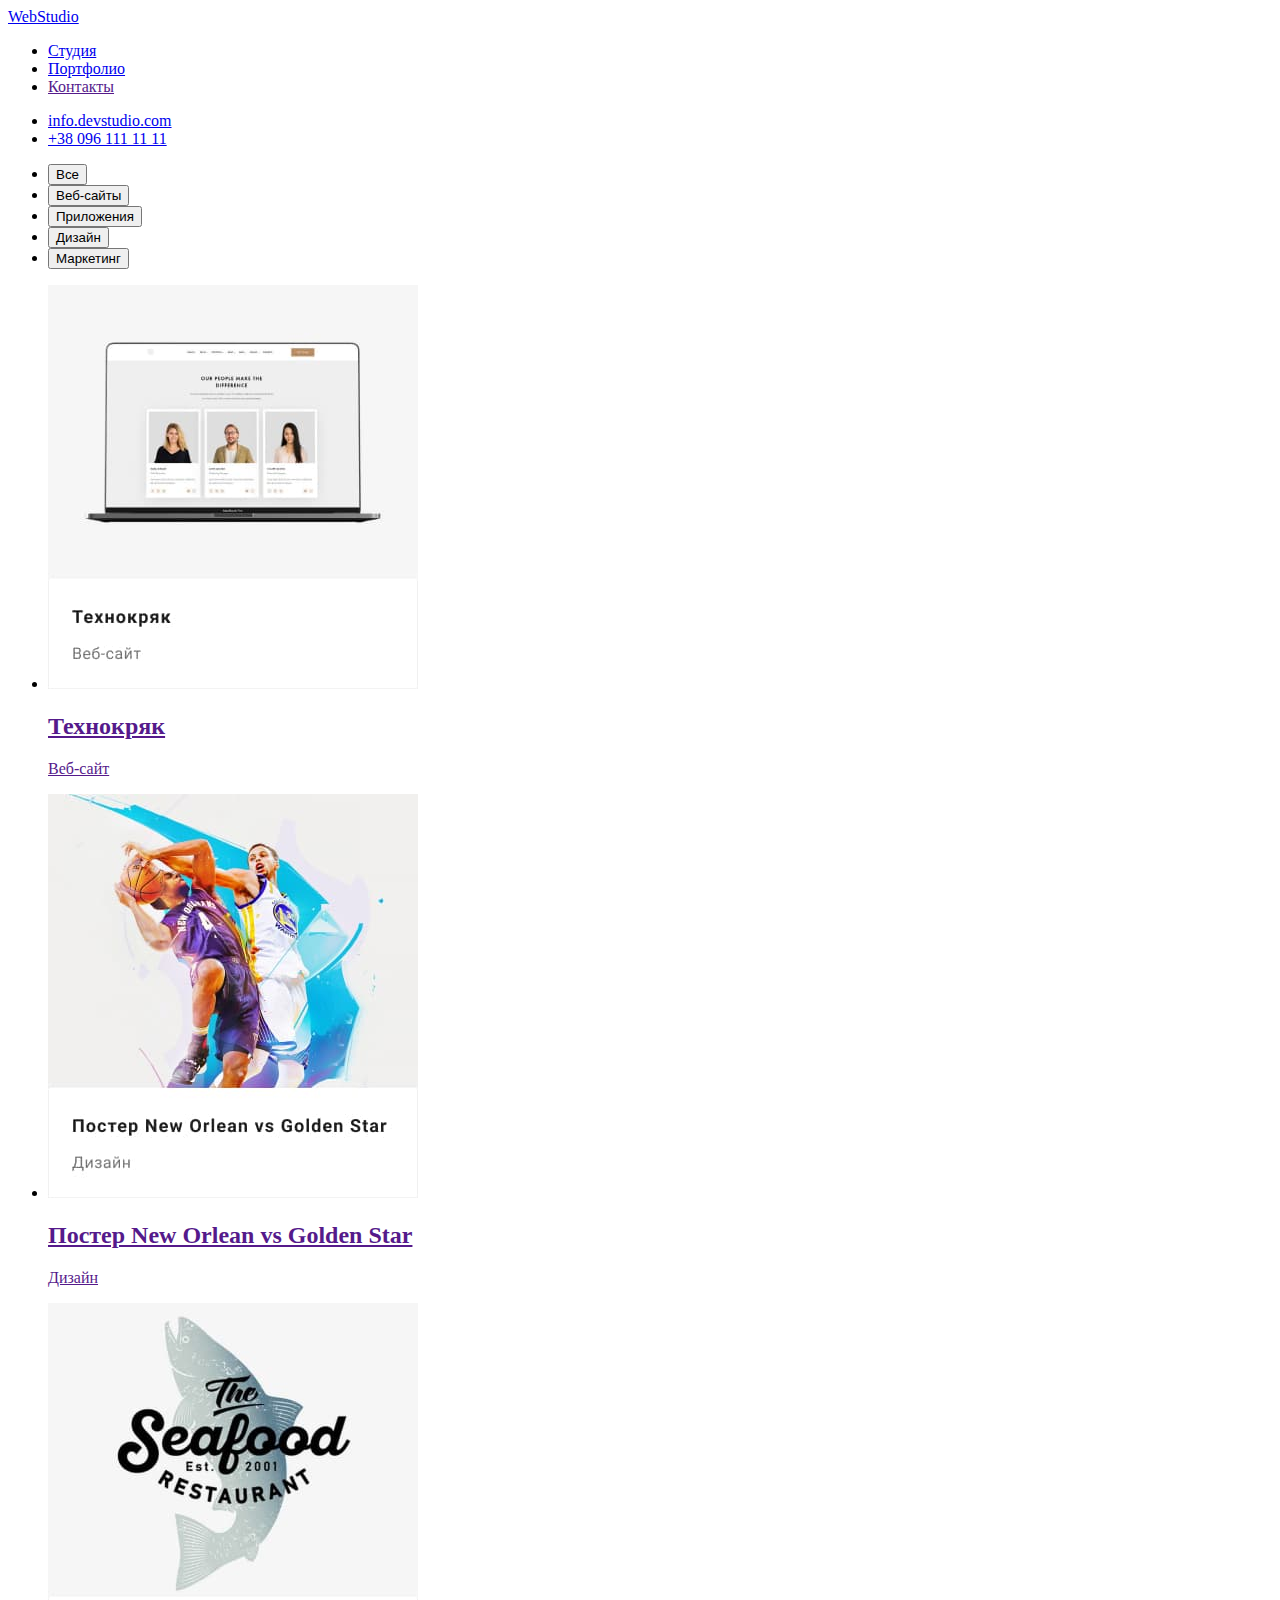
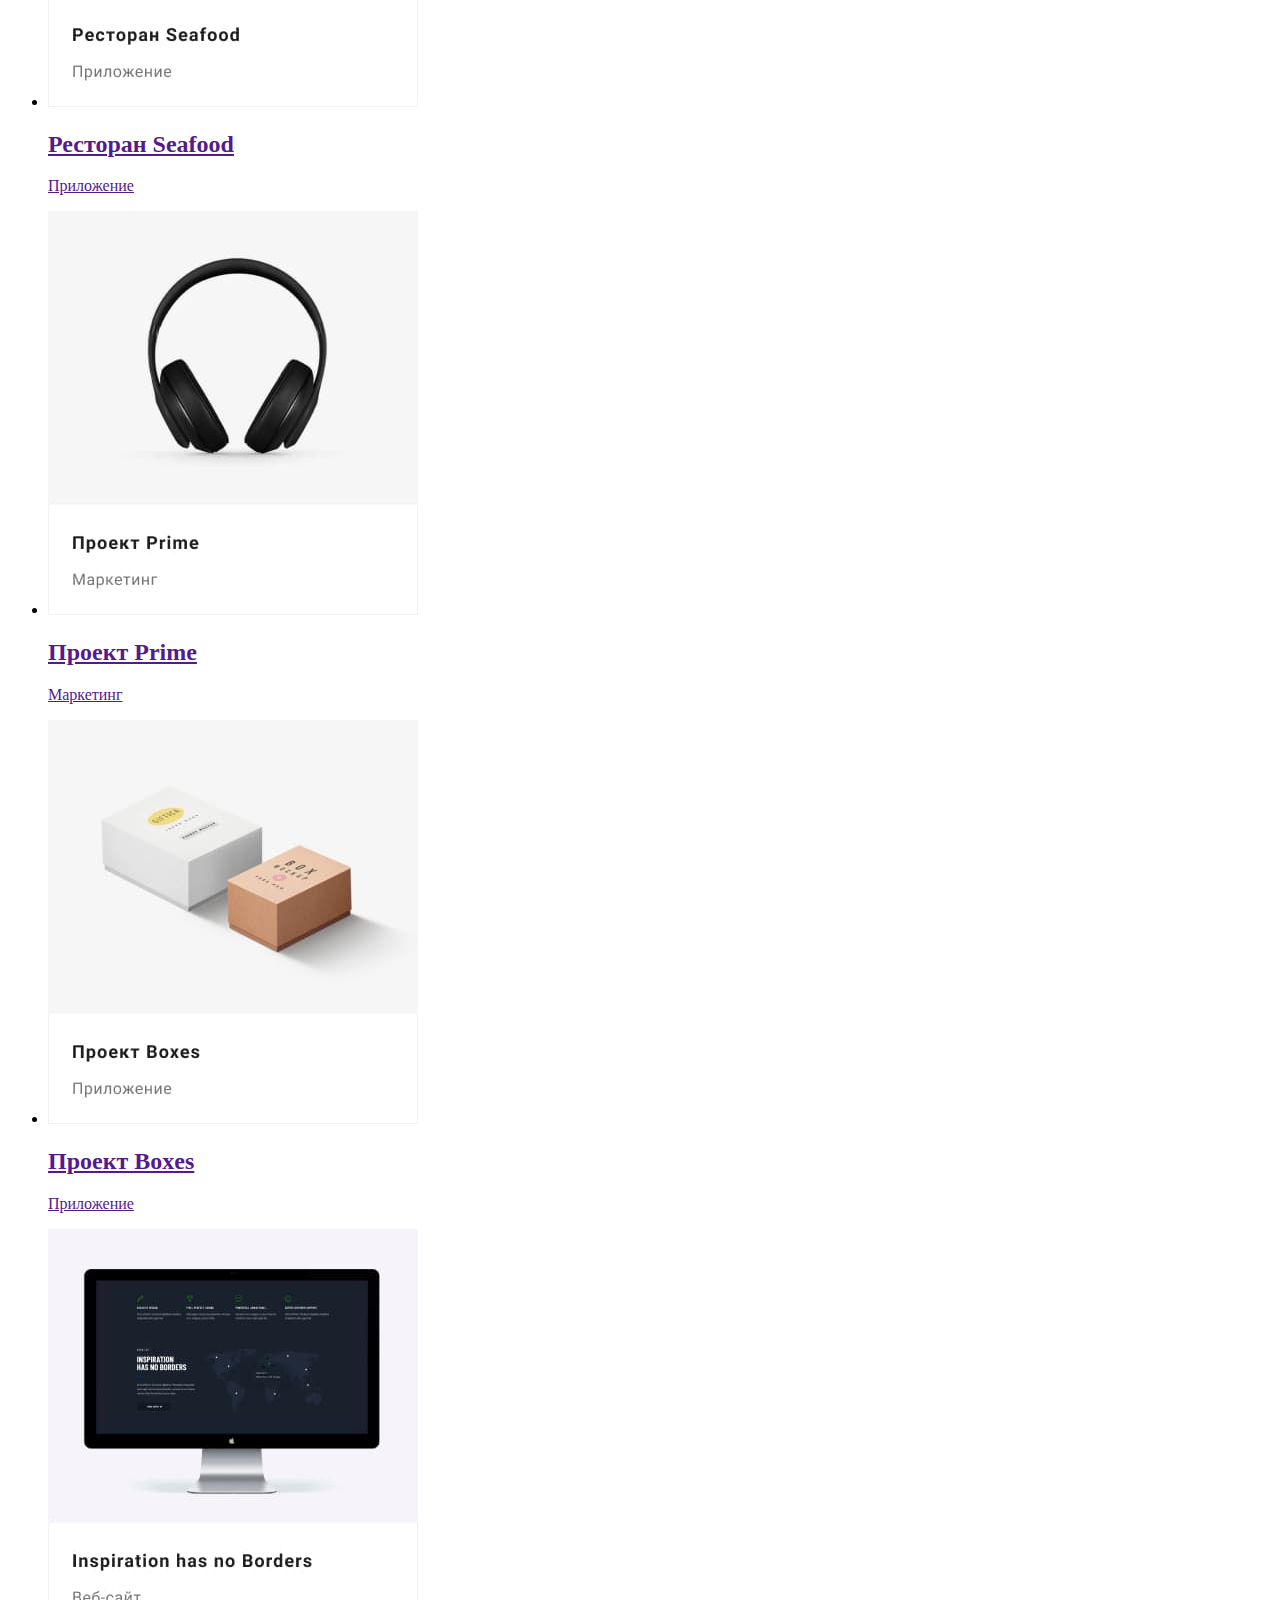
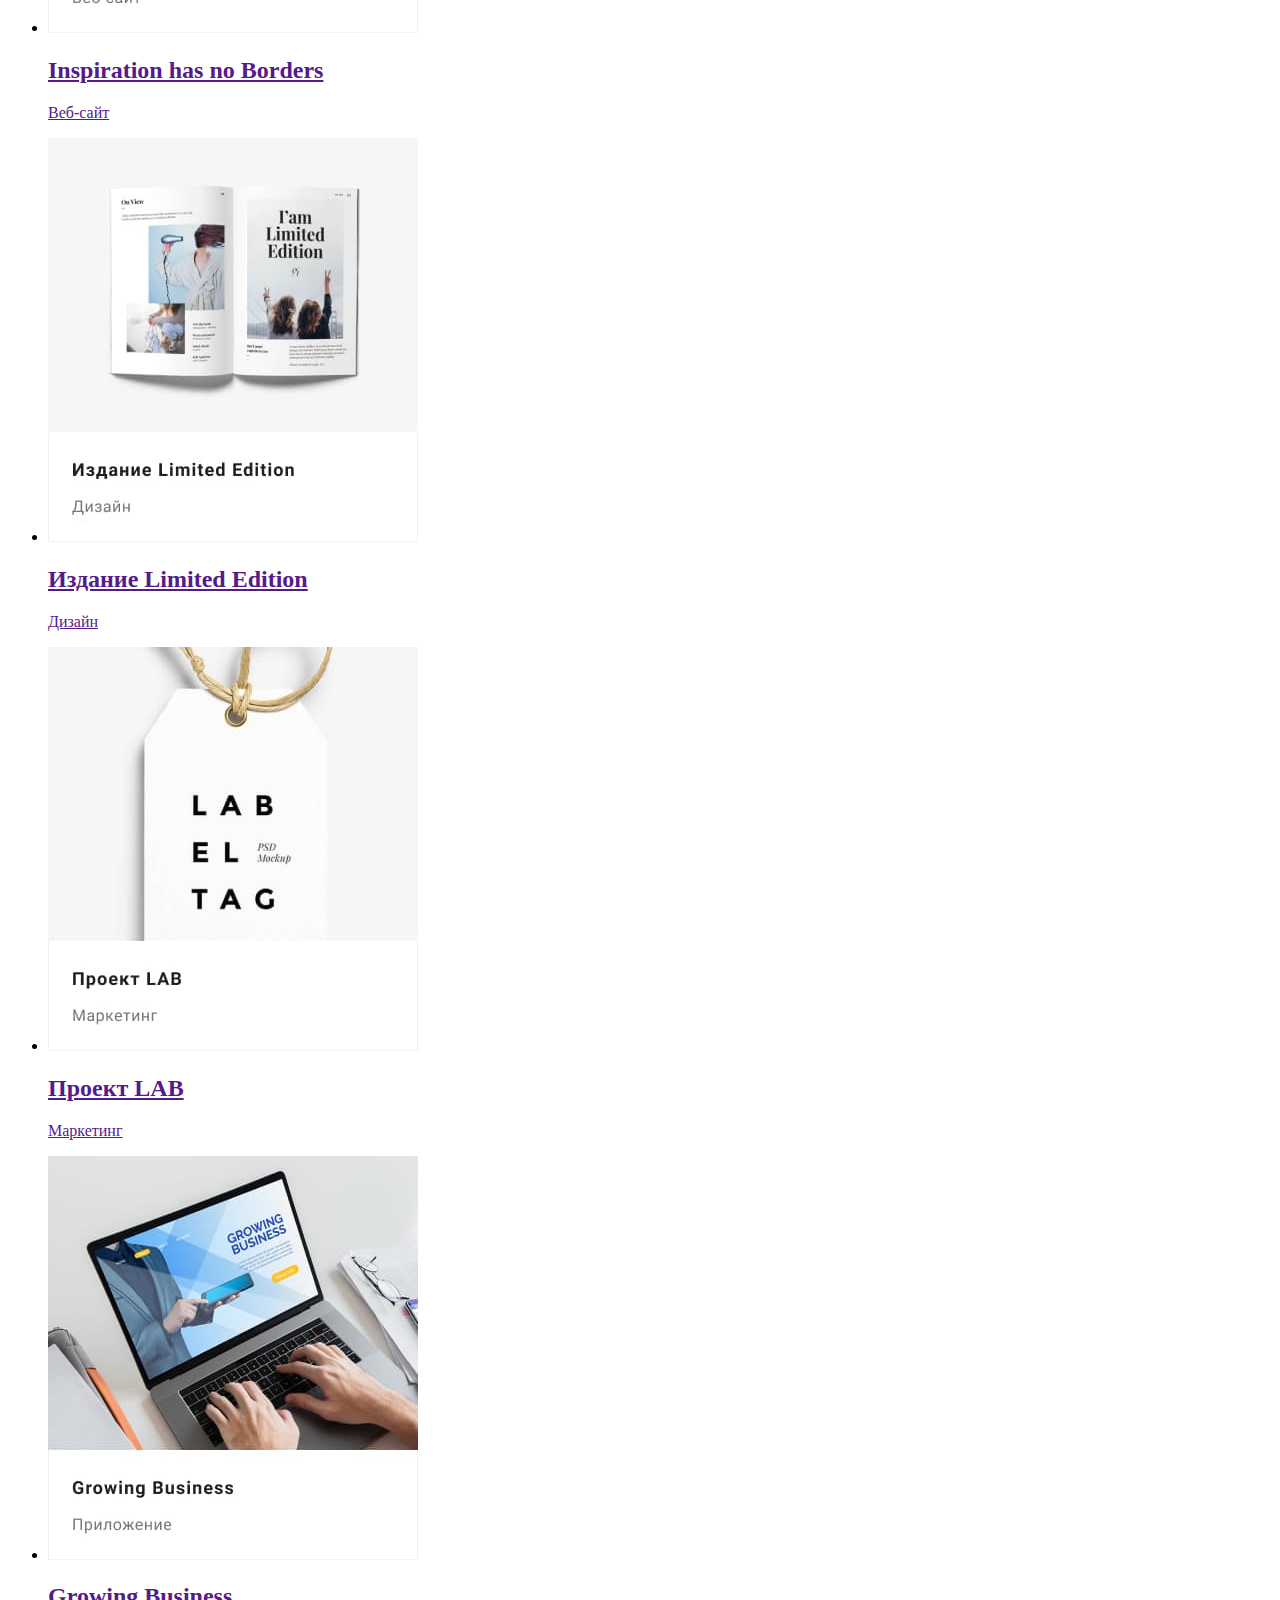
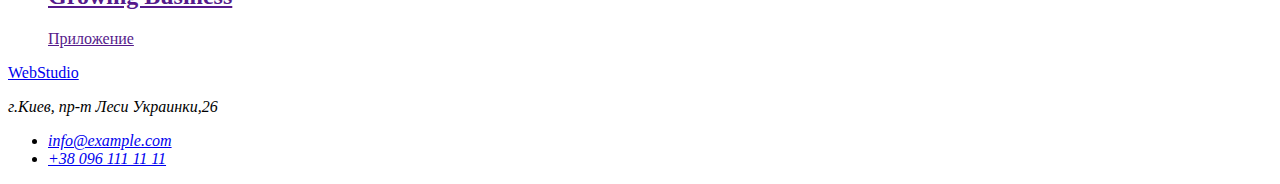
==== portfolio.html @ 920b7914 "делает разметку страницы Портфолио" ====
<!DOCTYPE html>
<html lang="en">

<head>
    <meta charset="UTF-8">
    <meta http-equiv="X-UA-Compatible" content="IE=edge">
    <meta name="viewport" content="width=device-width, initial-scale=1.0">
    <title>Document</title>
</head>

<!--Шапка (баннер)-->

<body>
    <header>
        <nav>
            <a href="./index.html">
                <span lang="en">WebStudio</span>
            </a>

            <ul>
                <li><a href="./index.html">Студия</a></li>
                <li><a href="./portfolio.html">Портфолио</a></li>
                <li><a href="">Контакты</a></li>
            </ul>
        </nav>
        <ul>
            <li> <a href="mailto:info.devstudio.com">info.devstudio.com</a></li>
            <li> <a href="tel:+380961111111">+38 096 111 11 11</a></li>
        </ul>
    </header>


    <!--Портфолио-->
    <main>
        <section>
            <!--<h1> Портфолио </h1>-->
            <ul>
                <li><button type="button">Все</button></li>
                <li><button type="button">Веб-сайты</button></li>
                <li><button type="button">Приложения</button></li>
                <li><button type="button">Дизайн</button></li>
                <li><button type="button">Маркетинг</button></li>
            </ul>

            <ul>
                <li>
                    <a href="">
                        <img src="./images/drop/Group1.jpg" alt="Открытая страница сайта на ноутбуке" width="370">
                        <h2>Технокряк</h2>
                        <p>Веб-сайт</p>
                    </a>
                </li>
                <li>
                    <a href="">
                        <img src="./images/drop/project2.jpg" alt="Баскетбольные противники" width="370">
                        <h2>Постер New Orlean vs Golden Star</h2>
                        <p>Дизайн</p>
                    </a>
                </li>
                <li>
                    <a href="">
                        <img src="./images/drop/project3.jpg" alt="Логотип рыбного ресторана, рыба на фоне названия"
                            width="370">
                        <h2>Ресторан Seafood</h2>
                        <p>Приложение</p>
                    </a>
                </li>
                <li>
                    <a href="">
                        <img src="./images/drop/project4.jpg" alt="Наушники" width="370">
                        <h2>Проект Prime</h2>
                        <p>Маркетинг</p>
                    </a>
                </li>
                <li>
                    <a href="">
                        <img src="./images/drop/project5.jpg" alt="Две картонные коробочки" width="370">
                        <h2>Проект Boxes</h2>
                        <p>Приложение</p>
                    </a>
                </li>
                <li>
                    <a href="">
                        <img src="./images/drop/project6.jpg" alt="Монитор компьютера" width="370">
                        <h2>Inspiration has no Borders</h2>
                        <p>Веб-сайт</p>
                    </a>
                </li>
                <li>
                    <a href="">
                        <img src="./images/drop/project7.jpg" alt="Открытая книга" width="370">
                        <h2>Издание Limited Edition</h2>
                        <p>Дизайн</p>
                    </a>
                </li>
                <li>
                    <a href="">
                        <img src="./images/drop/project8.jpg" alt="Бирка" width="370">
                        <h2>Проект LAB</h2>
                        <p>Маркетинг</p>
                    </a>
                </li>
                <li>
                    <a href="">
                        <img src="./images/drop/project9.jpg" alt="Руки человека который печатает на ноутбуке"
                            width="370">
                        <h2>Growing Business</h2>
                        <p>Приложение</p>
                    </a>
                </li>
            </ul>

        </section>
    </main>

    <!-- Футтер -->
    <footer>

        <a href="./index.html">
            <span lang="en">WebStudio</span>
        </a>
        <address>
            <p>
                г.Киев, пр-т Леси Украинки,26
            </p>
            <ul>
                <li>
                    <a href="mailto:info@example.com">info@example.com</a>
                </li>
                <li>
                    <a href="tel:+380961111111">+38 096 111 11 11</a>
                </li>
            </ul>
        </address>

    </footer>

</body>

</html>
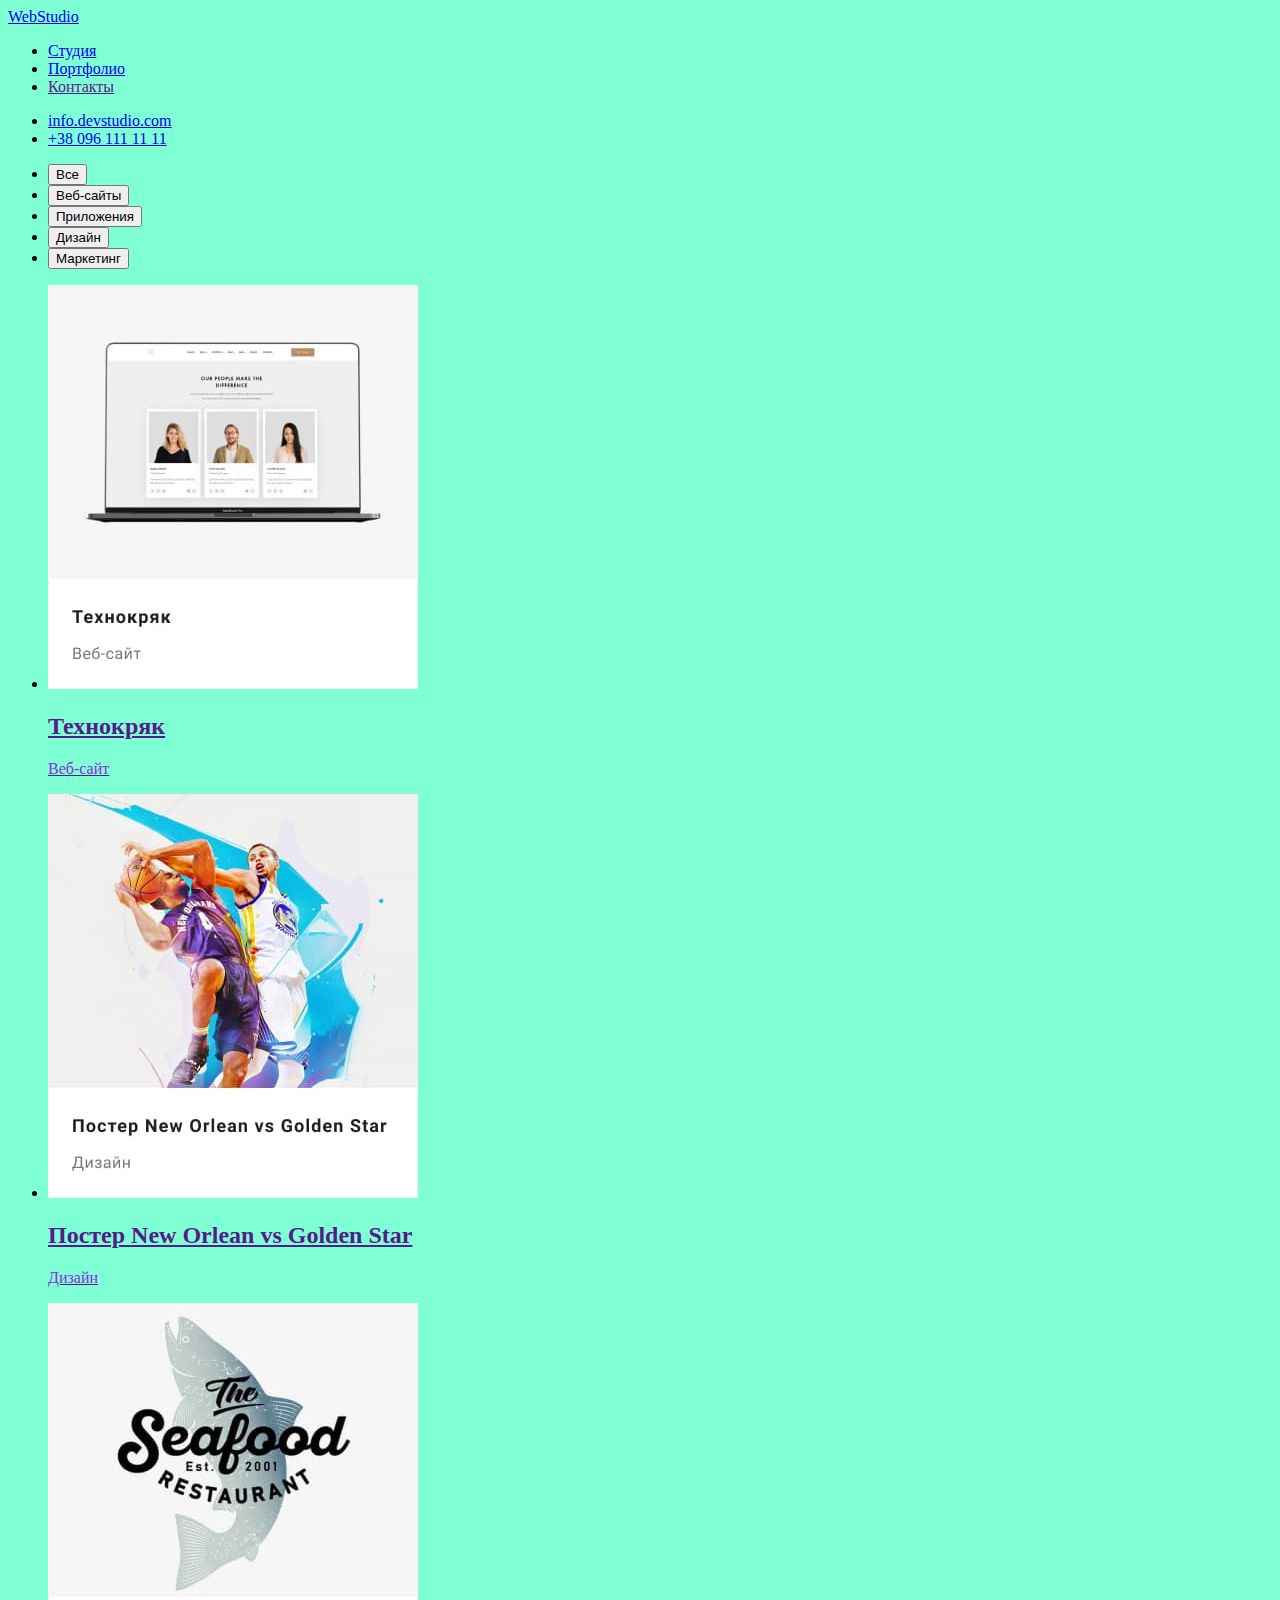
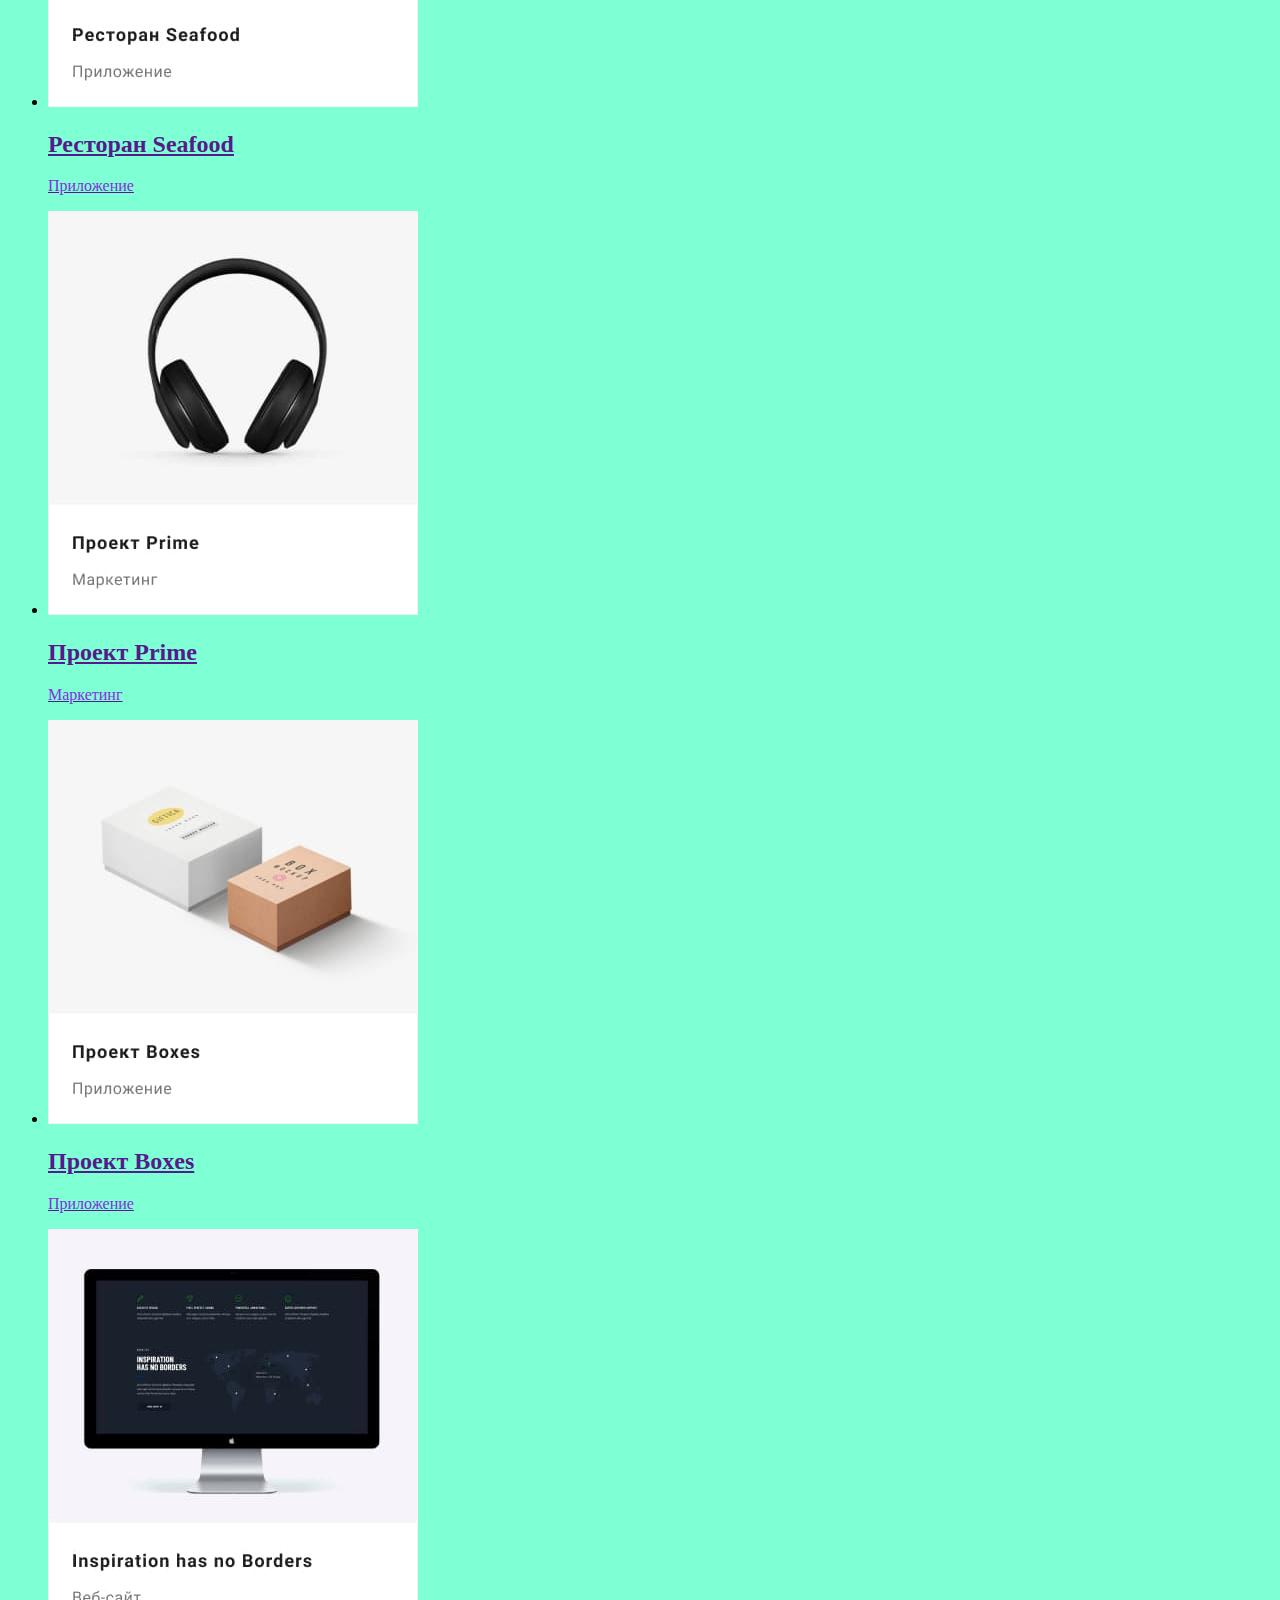
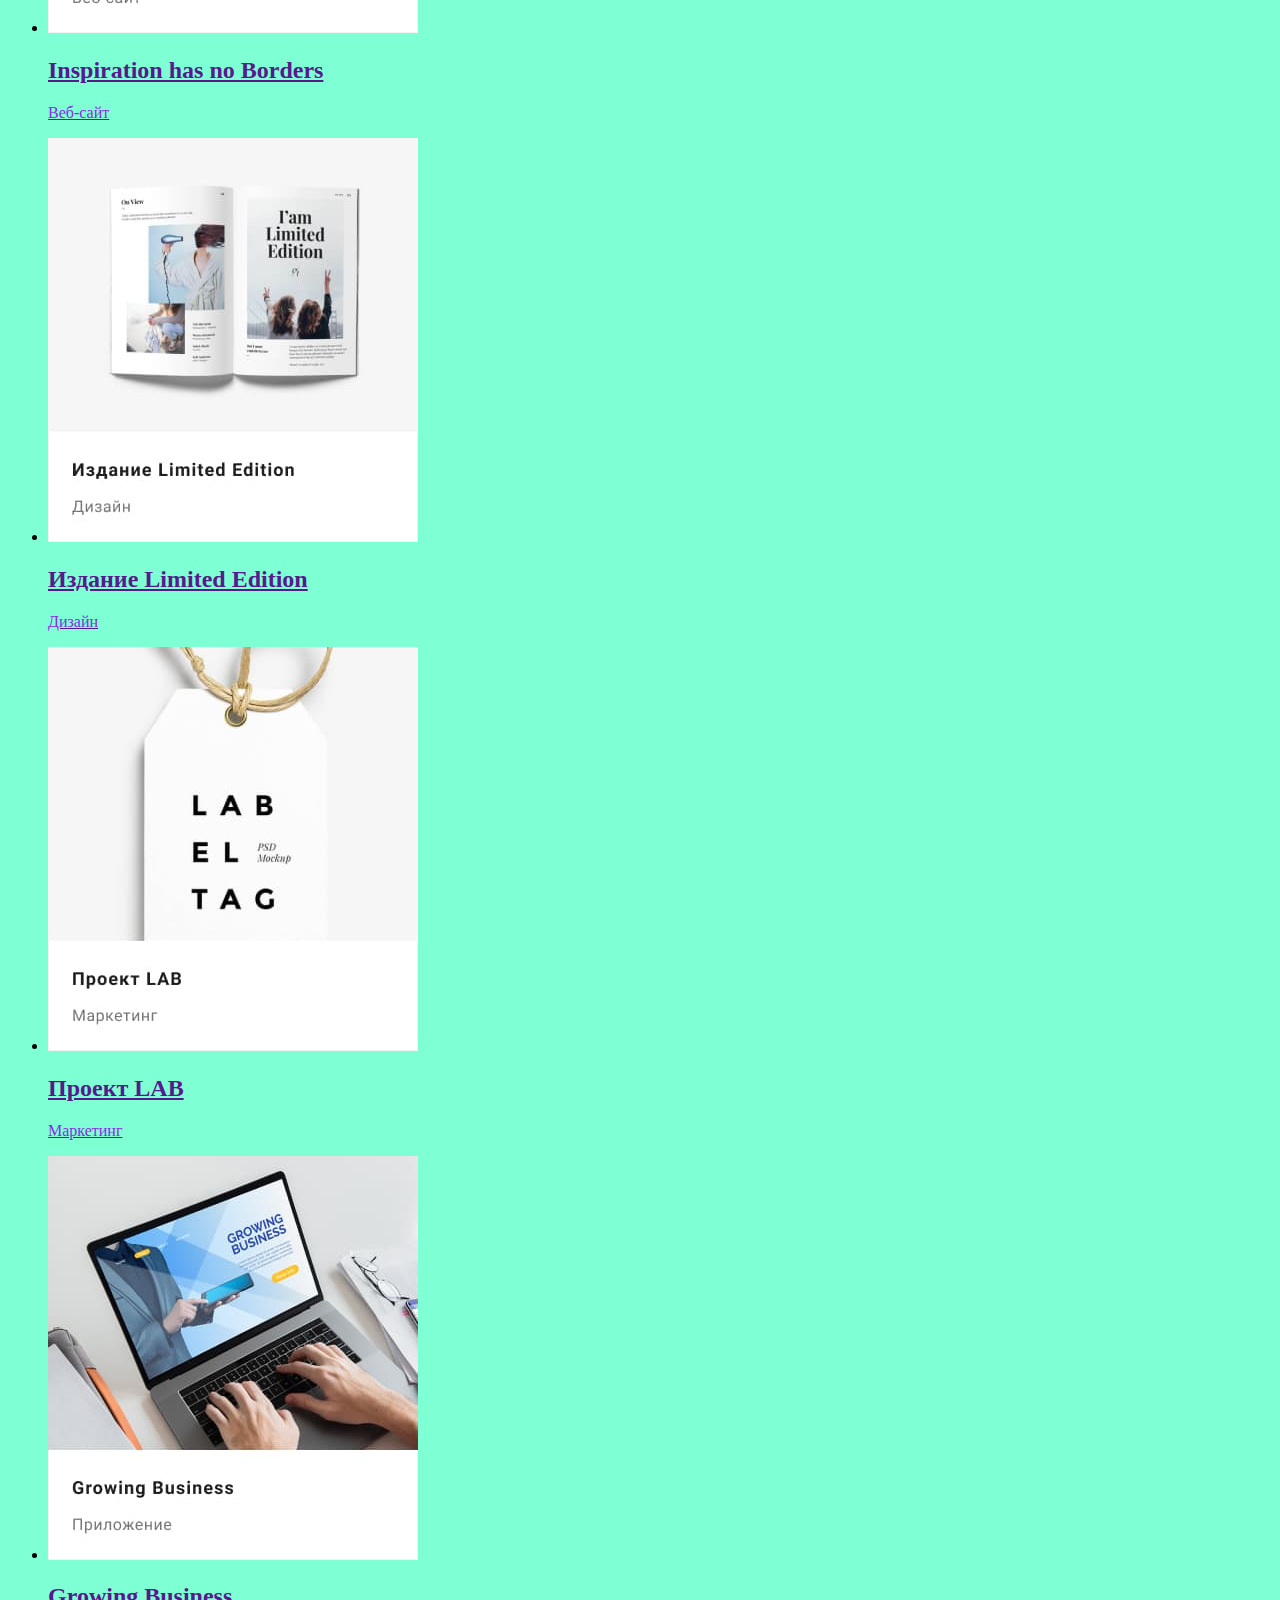
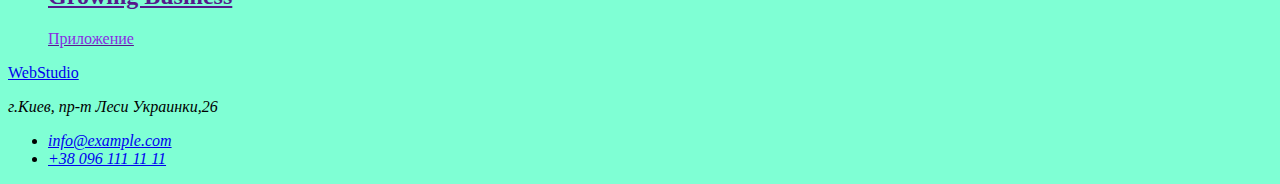
==== commit 303d4330: "добавляет классы" ====
--- a/portfolio.html
+++ b/portfolio.html
@@ -6,27 +6,28 @@
     <meta http-equiv="X-UA-Compatible" content="IE=edge">
     <meta name="viewport" content="width=device-width, initial-scale=1.0">
     <title>Document</title>
+    <link rel="stylesheet" href="./css/styles.css">
 </head>
 
 <!--Шапка (баннер)-->
 
 <body>
-    <header>
-        <nav>
-            <a href="./index.html">
+    <header class="page-header">
+        <nav class="nav">
+            <a class="nav-link" href="./index.html">
                 <span lang="en">WebStudio</span>
             </a>
 
-            <ul>
-                <li><a href="./index.html">Студия</a></li>
-                <li><a href="./portfolio.html">Портфолио</a></li>
-                <li><a href="">Контакты</a></li>
+            <ul class="nav-list">
+                <li class="nav-item"><a class="link" href="./index.html">Студия</a></li>
+                <li class="nav-item"><a class="link" href="./portfolio.html">Портфолио</a></li>
+                <li class="nav-item"><a class="link" href="">Контакты</a></li>
             </ul>
         </nav>
-        <ul>
-            <li> <a href="mailto:info.devstudio.com">info.devstudio.com</a></li>
-            <li> <a href="tel:+380961111111">+38 096 111 11 11</a></li>
-        </ul>
+            <ul class="list">
+                <li class="item"> <a href="mailto:info.devstudio.com">info.devstudio.com</a></li>
+                <li class="item"> <a href="tel:+380961111111">+38 096 111 11 11</a></li>
+            </ul>
     </header>
 
 
@@ -34,78 +35,78 @@
     <main>
         <section>
             <!--<h1> Портфолио </h1>-->
-            <ul>
-                <li><button type="button">Все</button></li>
-                <li><button type="button">Веб-сайты</button></li>
-                <li><button type="button">Приложения</button></li>
-                <li><button type="button">Дизайн</button></li>
-                <li><button type="button">Маркетинг</button></li>
+            <ul class="list">
+                <li class="item"><button type="button">Все</button></li>
+                <li class="item"><button type="button">Веб-сайты</button></li>
+                <li class="item"><button type="button">Приложения</button></li>
+                <li class="item"><button type="button">Дизайн</button></li>
+                <li class="item"><button type="button">Маркетинг</button></li>
             </ul>
 
-            <ul>
-                <li>
-                    <a href="">
-                        <img src="./images/drop/Group1.jpg" alt="Открытая страница сайта на ноутбуке" width="370">
-                        <h2>Технокряк</h2>
-                        <p>Веб-сайт</p>
+            <ul class="list">
+                <li class="item">
+                    <a href="" class="link">
+                        <img src="./images/drop/Group1.jpg" alt="Открытая страница сайта на ноутбуке" width="370" class="images">
+                        <h2 class="subtitle">Технокряк</h2>
+                        <p class="text">Веб-сайт</p>
                     </a>
                 </li>
-                <li>
-                    <a href="">
-                        <img src="./images/drop/project2.jpg" alt="Баскетбольные противники" width="370">
-                        <h2>Постер New Orlean vs Golden Star</h2>
-                        <p>Дизайн</p>
+                <li class="item"  >
+                    <a href="" class="link">
+                        <img src="./images/drop/project2.jpg" alt="Баскетбольные противники" width="370" class="images">
+                        <h2 class="subtitle">Постер New Orlean vs Golden Star</h2>
+                        <p class="text">Дизайн</p>
                     </a>
                 </li>
-                <li>
-                    <a href="">
+                <li class="item"  >
+                    <a href="" class="link">
                         <img src="./images/drop/project3.jpg" alt="Логотип рыбного ресторана, рыба на фоне названия"
-                            width="370">
-                        <h2>Ресторан Seafood</h2>
-                        <p>Приложение</p>
+                            width="370" class="images">
+                        <h2 class="subtitle">Ресторан Seafood</h2>
+                        <p class="text">Приложение</p>
                     </a>
                 </li>
-                <li>
-                    <a href="">
-                        <img src="./images/drop/project4.jpg" alt="Наушники" width="370">
-                        <h2>Проект Prime</h2>
-                        <p>Маркетинг</p>
+                <li class="item"  >
+                    <a href="" class="link">
+                        <img src="./images/drop/project4.jpg" alt="Наушники" width="370" class="images">
+                        <h2 class="subtitle">Проект Prime</h2>
+                        <p class="text">Маркетинг</p>
                     </a>
                 </li>
-                <li>
-                    <a href="">
-                        <img src="./images/drop/project5.jpg" alt="Две картонные коробочки" width="370">
-                        <h2>Проект Boxes</h2>
-                        <p>Приложение</p>
+                <li class="item"  >
+                    <a href="" class="link">
+                        <img src="./images/drop/project5.jpg" alt="Две картонные коробочки" width="370" class="images">
+                        <h2 class="subtitle">Проект Boxes</h2>
+                        <p class="text">Приложение</p>
                     </a>
                 </li>
-                <li>
-                    <a href="">
-                        <img src="./images/drop/project6.jpg" alt="Монитор компьютера" width="370">
-                        <h2>Inspiration has no Borders</h2>
-                        <p>Веб-сайт</p>
+                <li class="item"  >
+                    <a href="" class="link">
+                        <img src="./images/drop/project6.jpg" alt="Монитор компьютера" width="370" class="images">
+                        <h2 class="subtitle">Inspiration has no Borders</h2>
+                        <p class="text">Веб-сайт</p>
                     </a>
                 </li>
-                <li>
-                    <a href="">
-                        <img src="./images/drop/project7.jpg" alt="Открытая книга" width="370">
-                        <h2>Издание Limited Edition</h2>
-                        <p>Дизайн</p>
+                <li class="item"  >
+                    <a href="" class="link">
+                        <img src="./images/drop/project7.jpg" alt="Открытая книга" width="370" class="images">
+                        <h2 class="subtitle">Издание Limited Edition</h2>
+                        <p class="text">Дизайн</p>
                     </a>
                 </li>
-                <li>
-                    <a href="">
-                        <img src="./images/drop/project8.jpg" alt="Бирка" width="370">
-                        <h2>Проект LAB</h2>
-                        <p>Маркетинг</p>
+                <li class="item"  >
+                    <a href="" class="link">
+                        <img src="./images/drop/project8.jpg" alt="Бирка" width="370" class="images">
+                        <h2 class="subtitle">Проект LAB</h2>
+                        <p class="text">Маркетинг</p>
                     </a>
                 </li>
-                <li>
-                    <a href="">
+                <li class="item"  >
+                    <a href="" class="link" >
                         <img src="./images/drop/project9.jpg" alt="Руки человека который печатает на ноутбуке"
-                            width="370">
-                        <h2>Growing Business</h2>
-                        <p>Приложение</p>
+                            width="370" class="images">
+                        <h2 class="subtitle">Growing Business</h2>
+                        <p class="text">Приложение</p>
                     </a>
                 </li>
             </ul>
@@ -116,18 +117,18 @@
     <!-- Футтер -->
     <footer>
 
-        <a href="./index.html">
+        <a href="./index.html" class="link">
             <span lang="en">WebStudio</span>
         </a>
         <address>
             <p>
                 г.Киев, пр-т Леси Украинки,26
             </p>
-            <ul>
-                <li>
+            <ul class="list">
+                <li class="item">
                     <a href="mailto:info@example.com">info@example.com</a>
                 </li>
-                <li>
+                <li class="item">
                     <a href="tel:+380961111111">+38 096 111 11 11</a>
                 </li>
             </ul>
--- a/css/styles.css
+++ b/css/styles.css
@@ -0,0 +1,6 @@
+body {
+  background-color: aquamarine;
+}
+.text {
+  color: blueviolet;
+}
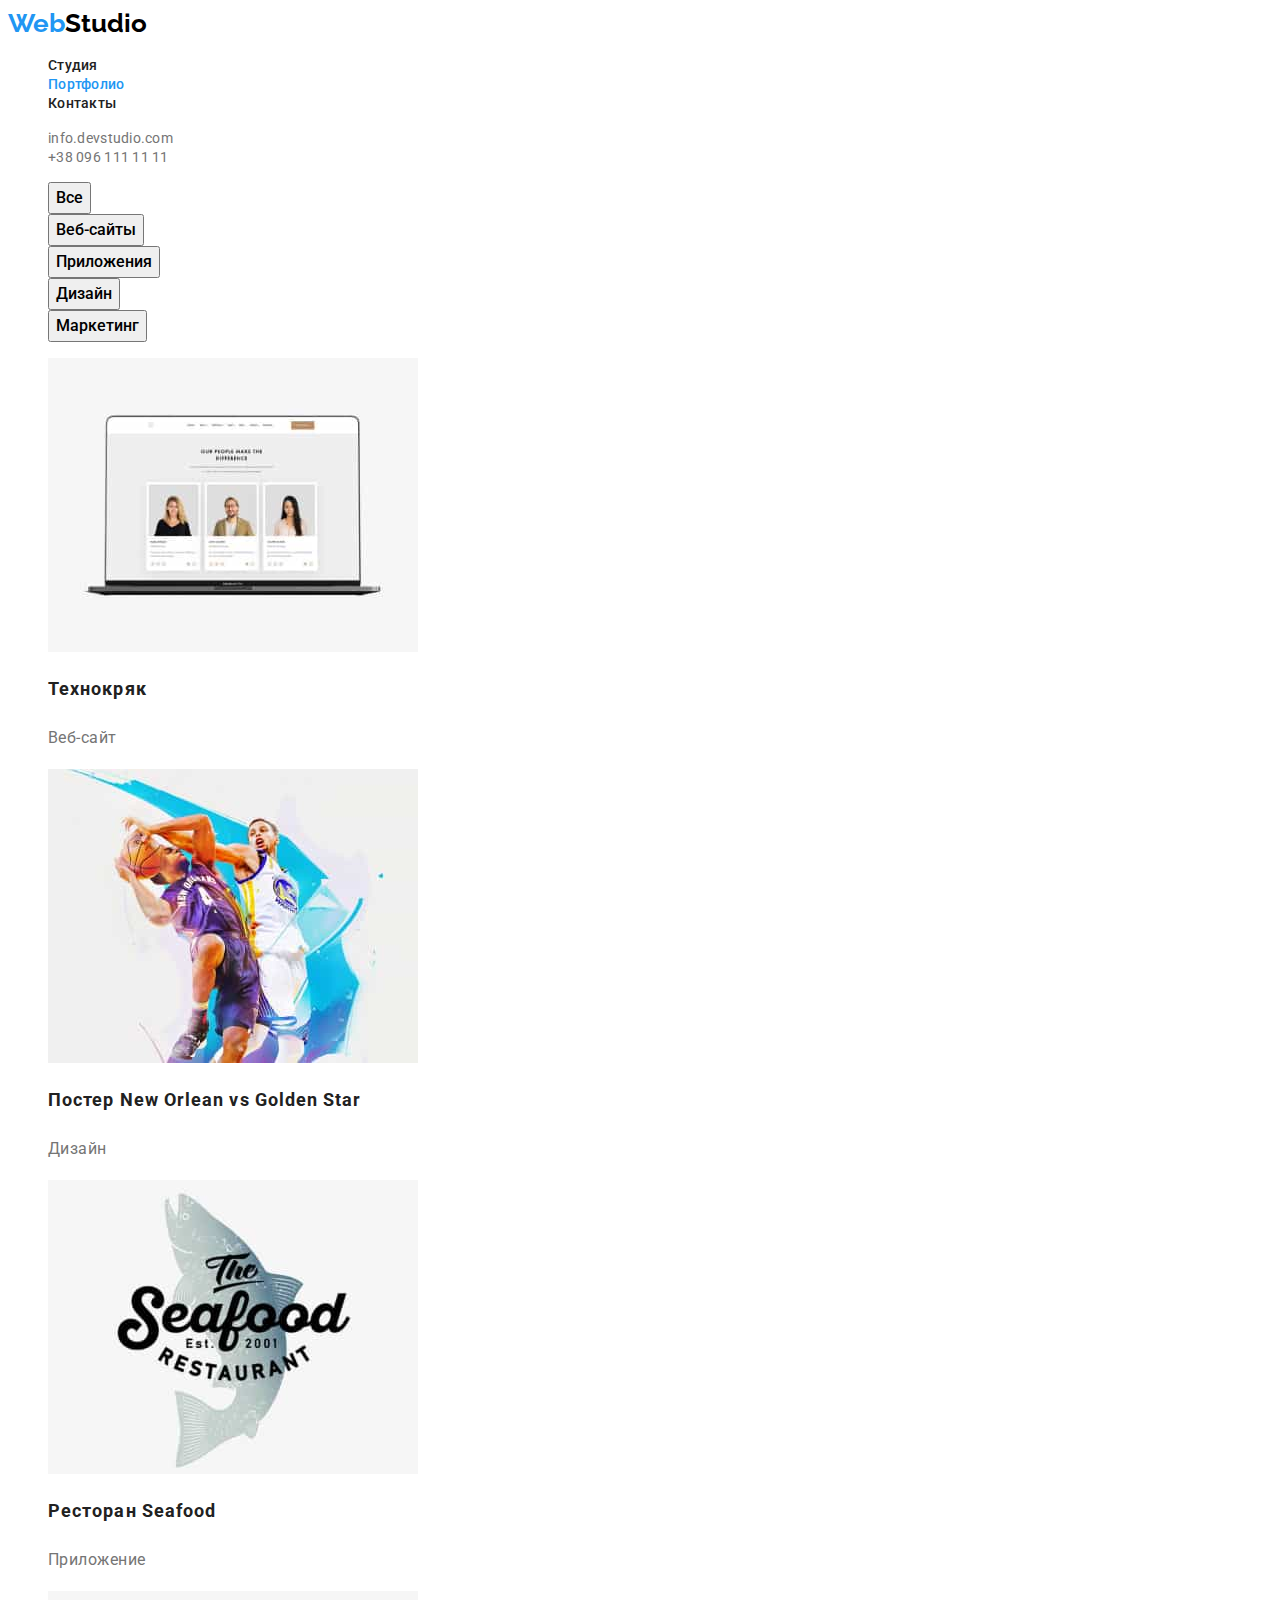
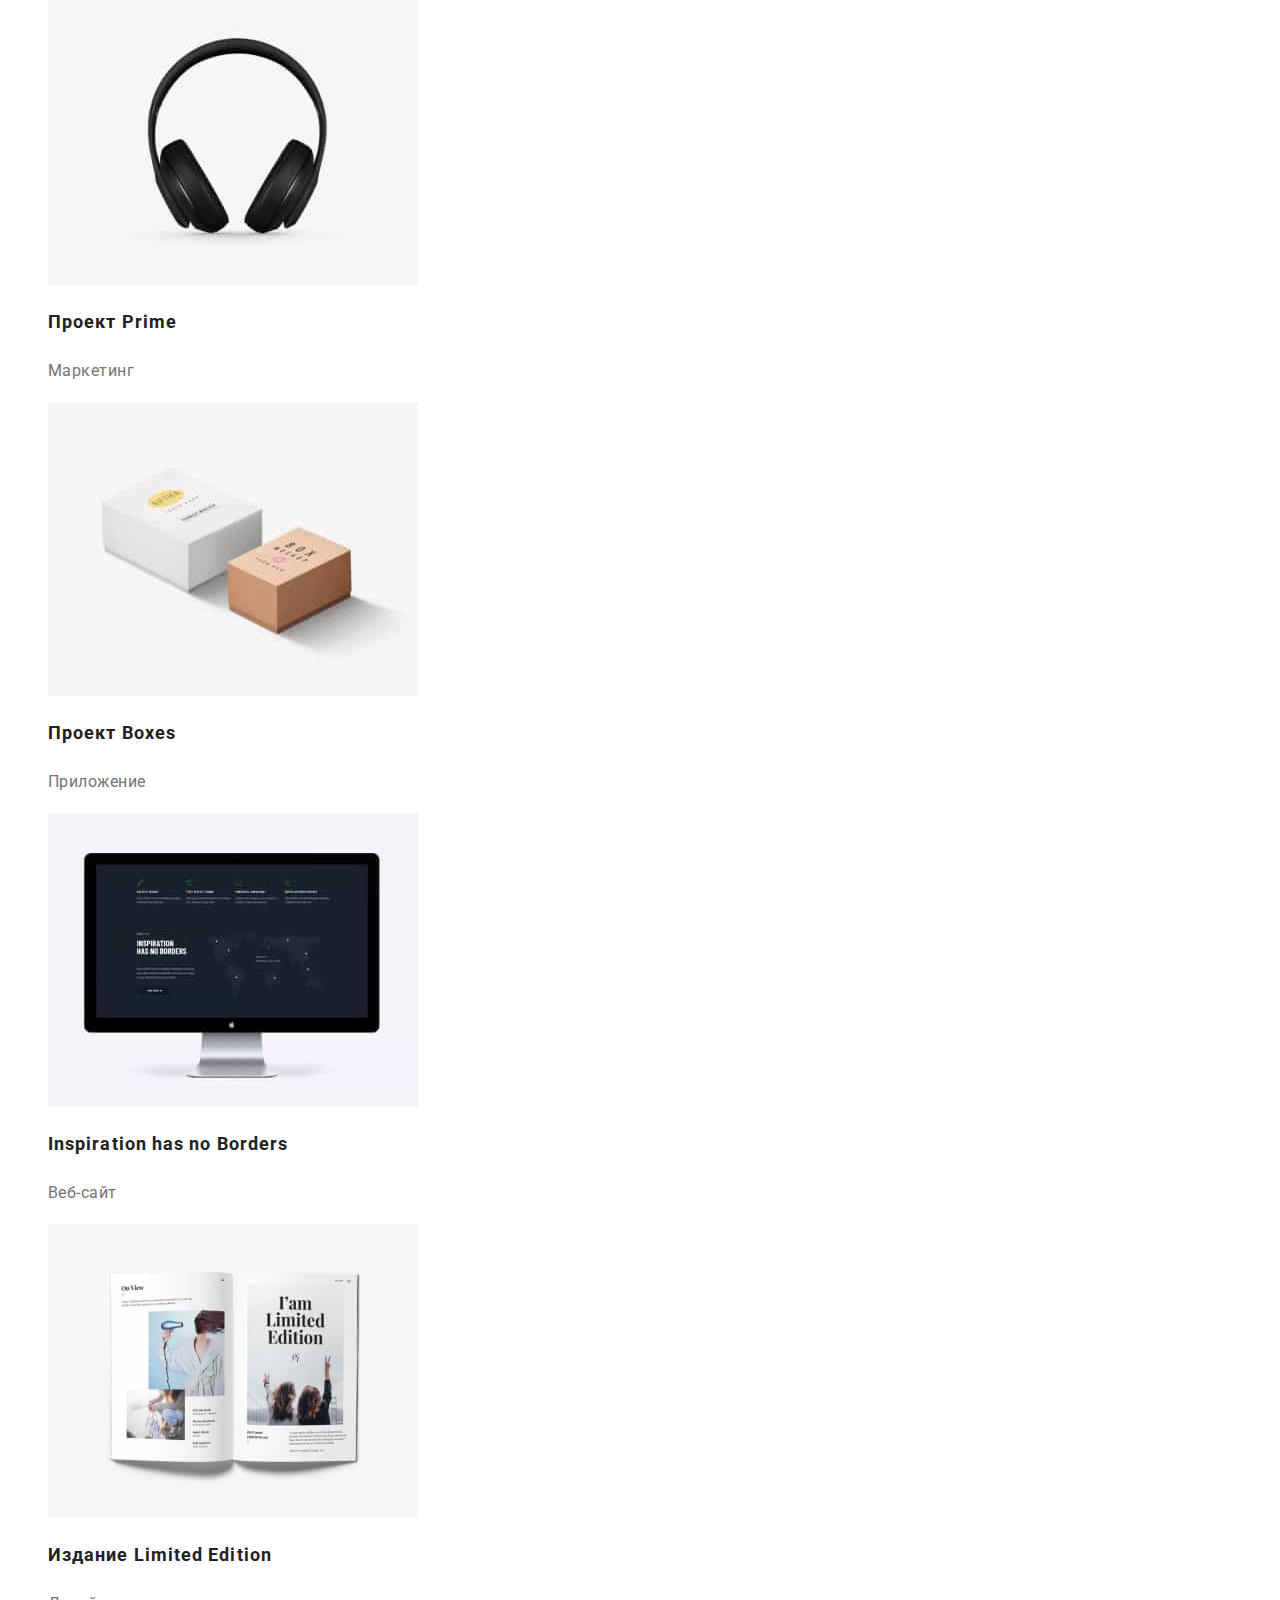
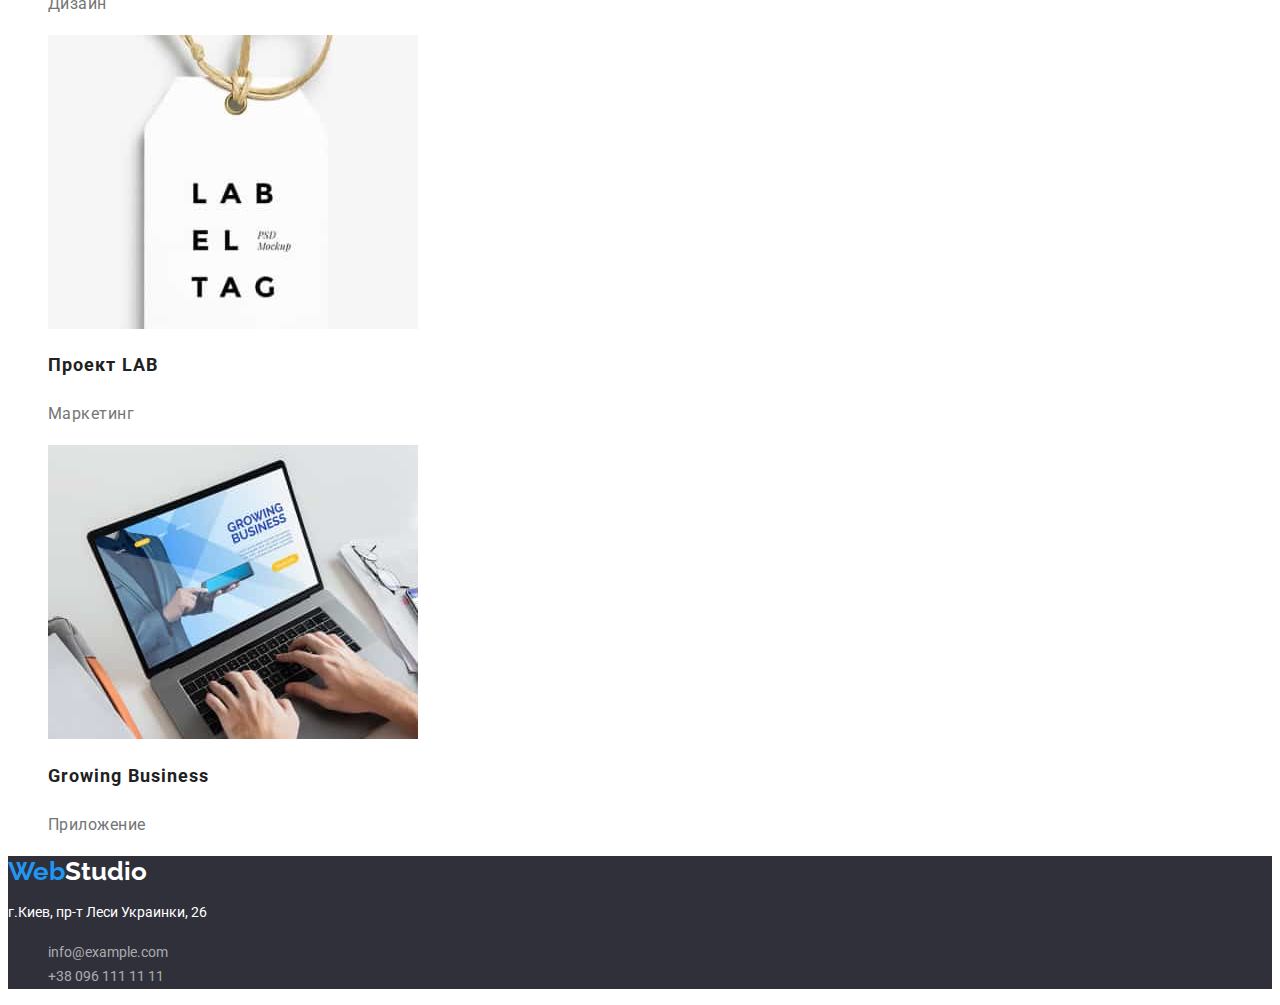
==== commit e9002193: "Стилизирует страницы Главная и Портфолио" ====
--- a/portfolio.html
+++ b/portfolio.html
@@ -1,12 +1,16 @@
 <!DOCTYPE html>
-<html lang="en">
+<html lang="ru">
 
 <head>
     <meta charset="UTF-8">
     <meta http-equiv="X-UA-Compatible" content="IE=edge">
     <meta name="viewport" content="width=device-width, initial-scale=1.0">
     <title>Document</title>
-    <link rel="stylesheet" href="./css/styles.css">
+    <link rel="preconnect" href="https://fonts.googleapis.com">
+    <link rel="preconnect" href="https://fonts.gstatic.com" crossorigin>
+    <link href="https://fonts.googleapis.com/css2?family=Raleway:wght@700&family=Roboto:wght@400;500;700;900&display=swap"
+        rel="stylesheet">
+    <link rel="stylesheet" href="./css/styles.css"/>
 </head>
 
 <!--Шапка (баннер)-->
@@ -14,96 +18,96 @@
 <body>
     <header class="page-header">
         <nav class="nav">
-            <a class="nav-link" href="./index.html">
-                <span lang="en">WebStudio</span>
+            <a href="./index.html" class="logo">
+                <span>Web</span>Studio
             </a>
 
-            <ul class="nav-list">
-                <li class="nav-item"><a class="link" href="./index.html">Студия</a></li>
-                <li class="nav-item"><a class="link" href="./portfolio.html">Портфолио</a></li>
-                <li class="nav-item"><a class="link" href="">Контакты</a></li>
+            <ul class="site-nav list">
+                <li class="site-nav-item"><a class="site-nav-link" href="./index.html">Студия</a></li>
+                <li class="site-nav-item"><a class="site-nav-link current" href="./portfolio.html">Портфолио</a></li>
+                <li class="site-nav-item"><a class="site-nav-link" href="">Контакты</a></li>
             </ul>
         </nav>
-            <ul class="list">
-                <li class="item"> <a href="mailto:info.devstudio.com">info.devstudio.com</a></li>
-                <li class="item"> <a href="tel:+380961111111">+38 096 111 11 11</a></li>
+            <ul class="aside list">
+                <li class="aside-item"> <a href="mailto:info.devstudio.com" class="aside-link">info.devstudio.com</a></li>
+                <li class="aside-item"> <a href="tel:+380961111111" class="aside-link">+38 096 111 11 11</a></li>
             </ul>
     </header>
 
 
     <!--Портфолио-->
     <main>
-        <section>
+        <section class="portfolio-nav">
             <!--<h1> Портфолио </h1>-->
-            <ul class="list">
-                <li class="item"><button type="button">Все</button></li>
-                <li class="item"><button type="button">Веб-сайты</button></li>
-                <li class="item"><button type="button">Приложения</button></li>
-                <li class="item"><button type="button">Дизайн</button></li>
-                <li class="item"><button type="button">Маркетинг</button></li>
+            <ul class="portfolio-nav-list list">
+                <li class="portfolio-nav-button"><button type="button">Все</button></li>
+                <li class="portfolio-nav-button"><button type="button">Веб-сайты</button></li>
+                <li class="portfolio-nav-button"><button type="button">Приложения</button></li>
+                <li class="portfolio-nav-button"><button type="button">Дизайн</button></li>
+                <li class="portfolio-nav-button"><button type="button">Маркетинг</button></li>
             </ul>
 
-            <ul class="list">
-                <li class="item">
-                    <a href="" class="link">
-                        <img src="./images/drop/Group1.jpg" alt="Открытая страница сайта на ноутбуке" width="370" class="images">
+            <ul class="portfolio-list list">
+                <li class="portfolio-item">
+                    <a href="#" class="portfolio-link">
+                        <img src="./images/drop/img1.jpg" alt="Открытая страница сайта на ноутбуке" width="370" class="images">
                         <h2 class="subtitle">Технокряк</h2>
                         <p class="text">Веб-сайт</p>
                     </a>
                 </li>
-                <li class="item"  >
-                    <a href="" class="link">
-                        <img src="./images/drop/project2.jpg" alt="Баскетбольные противники" width="370" class="images">
+                <li class="portfolio-item"  >
+                    <a href="" class="portfolio-link">
+                        <img src="./images/drop/img2.jpg" alt="Баскетбольные противники" width="370" class="images">
                         <h2 class="subtitle">Постер New Orlean vs Golden Star</h2>
                         <p class="text">Дизайн</p>
                     </a>
                 </li>
-                <li class="item"  >
-                    <a href="" class="link">
-                        <img src="./images/drop/project3.jpg" alt="Логотип рыбного ресторана, рыба на фоне названия"
+                <li class="portfolio-item"  >
+                    <a href="" class="portfolio-link">
+                        <img src="./images/drop/img3.jpg" alt="Логотип рыбного ресторана, рыба на фоне названия"
                             width="370" class="images">
                         <h2 class="subtitle">Ресторан Seafood</h2>
                         <p class="text">Приложение</p>
                     </a>
                 </li>
-                <li class="item"  >
-                    <a href="" class="link">
-                        <img src="./images/drop/project4.jpg" alt="Наушники" width="370" class="images">
+                <li class="portfolio-item"  >
+                    <a href="" class="portfolio-link">
+                        <img src="./images/drop/img4.jpg" alt="Наушники" width="370" class="images">
                         <h2 class="subtitle">Проект Prime</h2>
                         <p class="text">Маркетинг</p>
                     </a>
                 </li>
-                <li class="item"  >
-                    <a href="" class="link">
-                        <img src="./images/drop/project5.jpg" alt="Две картонные коробочки" width="370" class="images">
+                <li class="portfolio-item"  >
+                    <a href="" class="portfolio-link">
+                        <img src="./images/drop/img5.jpg" alt="Две картонные коробочки" width="370" class="images">
                         <h2 class="subtitle">Проект Boxes</h2>
                         <p class="text">Приложение</p>
                     </a>
                 </li>
-                <li class="item"  >
-                    <a href="" class="link">
-                        <img src="./images/drop/project6.jpg" alt="Монитор компьютера" width="370" class="images">
+                <li class="portfolio-item"  >
+                    <a href="" class="portfolio-link">
+                        <img src="./images/drop/img6.jpg" alt="Монитор компьютера" width="370" class="images">
                         <h2 class="subtitle">Inspiration has no Borders</h2>
                         <p class="text">Веб-сайт</p>
                     </a>
                 </li>
-                <li class="item"  >
-                    <a href="" class="link">
-                        <img src="./images/drop/project7.jpg" alt="Открытая книга" width="370" class="images">
+                <li class="portfolio-item"  >
+                    <a href="" class="portfolio-link">
+                        <img src="./images/drop/img7.jpg" alt="Открытая книга" width="370" class="images">
                         <h2 class="subtitle">Издание Limited Edition</h2>
                         <p class="text">Дизайн</p>
                     </a>
                 </li>
-                <li class="item"  >
-                    <a href="" class="link">
-                        <img src="./images/drop/project8.jpg" alt="Бирка" width="370" class="images">
+                <li class="portfolio-item"  >
+                    <a href="" class="portfolio-link">
+                        <img src="./images/drop/img8.jpg" alt="Бирка" width="370" class="images">
                         <h2 class="subtitle">Проект LAB</h2>
                         <p class="text">Маркетинг</p>
                     </a>
                 </li>
-                <li class="item"  >
-                    <a href="" class="link" >
-                        <img src="./images/drop/project9.jpg" alt="Руки человека который печатает на ноутбуке"
+                <li class="portfolio-item"  >
+                    <a href="" class="portfolio-link" >
+                        <img src="./images/drop/img9.jpg" alt="Руки человека который печатает на ноутбуке"
                             width="370" class="images">
                         <h2 class="subtitle">Growing Business</h2>
                         <p class="text">Приложение</p>
@@ -115,21 +119,21 @@
     </main>
 
     <!-- Футтер -->
-    <footer>
+    <footer class="footer">
 
-        <a href="./index.html" class="link">
-            <span lang="en">WebStudio</span>
+        <a href="./index.html" class="logo dark">
+            <span>Web</span>Studio
         </a>
         <address>
-            <p>
-                г.Киев, пр-т Леси Украинки,26
+            <p class="footer-address">
+                г.Киев, пр-т Леси Украинки, 26
             </p>
-            <ul class="list">
-                <li class="item">
-                    <a href="mailto:info@example.com">info@example.com</a>
+            <ul class="footer-list list">
+                <li class="footer-item">
+                    <a href="mailto:info@example.com" class="footer-link">info@example.com</a>
                 </li>
-                <li class="item">
-                    <a href="tel:+380961111111">+38 096 111 11 11</a>
+                <li class="footer-item">
+                    <a href="tel:+380961111111" class="footer-link">+38 096 111 11 11</a>
                 </li>
             </ul>
         </address>
--- a/css/styles.css
+++ b/css/styles.css
@@ -1,6 +1,192 @@
+:root {
+  --primary-text-color: #212121;
+  --secondary-text-color: #757575;
+  --accent-color: #2196f3;
+  --primary-white-color: #fff;
+}
+
 body {
-  background-color: aquamarine;
+  background-color: var(--primary-white-color);
+  font-family: "Roboto", sans-serif;
+  color: var(--primary-text-color);
 }
+
+/*Хедер, шапка страницы*/
+
+.logo > span {
+  color: var(--accent-color);
+}
+
+.footer.logo {
+  color: #fff;
+}
+
+.logo {
+  color: #000;
+  text-decoration: none;
+  font-family: Raleway;
+  font-style: normal;
+  font-weight: bold;
+  font-size: 26px;
+  line-height: 1.192;
+}
+.logo.dark {
+  color: var(--primary-white-color);
+}
+
+.site-nav-link {
+  font-weight: 500;
+  font-size: 14px;
+  line-height: 1.143;
+  letter-spacing: 0.02em;
+  text-decoration: none;
+
+  color: var(--primary-text-color);
+}
+
+.current {
+  color: var(--accent-color);
+}
+
+.aside-link {
+  text-decoration: none;
+  font-size: 14px;
+  line-height: 1.143;
+  letter-spacing: 0.02em;
+  color: var(--secondary-text-color);
+}
+
+.site-nav-link:hover,
+.site-nav-link:focus,
+.aside-link:hover,
+.aside-link:focus,
+.footer-link:focus,
+.footer-link:hover {
+  color: var(--accent-color);
+}
+
+/*Портфолио*/
+
+.portfolio-nav-button > button:hover {
+  color: white;
+  background-color: var(--accent-color);
+  cursor: pointer;
+}
+.list {
+  list-style: none;
+}
+
+.portfolio-item:focus,
+.portfolio-item:hover {
+  background-color: var(--accent-color);
+}
+
+.subtitle {
+  color: var(--primary-text-color);
+  font-weight: bold;
+  font-size: 18px;
+  line-height: 2;
+  letter-spacing: 0.06em;
+}
+
 .text {
-  color: blueviolet;
+  color: var(--secondary-text-color);
+  font-weight: normal;
+  font-size: 16px;
+  line-height: 1.875;
+  letter-spacing: 0.03em;
 }
+.portfolio-link {
+  text-decoration: none;
+}
+button {
+  font-family: inherit;
+  font-weight: 500;
+  font-size: 16px;
+  line-height: 1.625;
+}
+
+/*Футтер*/
+
+.footer {
+  background: #2f303a;
+}
+
+.footer-link {
+  color: rgb(255, 255, 255, 0.6);
+  font-weight: normal;
+  font-size: 14px;
+  line-height: 1.714;
+  text-decoration: none;
+  font-style: normal;
+}
+.footer-address {
+  color: #fff;
+  font-weight: normal;
+  font-size: 14px;
+  line-height: 1.714;
+  text-decoration: none;
+  font-style: normal;
+}
+
+/*Главная страница*/
+.title {
+  font-weight: 900;
+  font-size: 44px;
+  line-height: 1.364;
+  color: #fff;
+}
+.banner {
+  background: #2f303a;
+}
+.features-subtitle {
+  color: var(--primary-text-color);
+  font-style: normal;
+  font-weight: bold;
+  font-size: 14px;
+  line-height: 1.143;
+}
+.features-text {
+  color: var(--secondary-text-color);
+  font-weight: normal;
+  font-size: 14px;
+  line-height: 1.714;
+}
+
+.subject {
+  font-style: normal;
+  font-weight: bold;
+  font-size: 36px;
+  line-height: 1.167;
+  color: var(--primary-text-color);
+}
+
+.our-team-name {
+  font-weight: 500;
+  font-size: 16px;
+  line-height: 1.188;
+  color: var(--primary-text-color);
+}
+
+.our-team-text {
+  font-weight: normal;
+  font-size: 16px;
+  line-height: 1.188;
+  color: var(--secondary-text-color);
+}
+
+.banner > button {
+  font-style: normal;
+  font-weight: bold;
+  font-size: 16px;
+  line-height: 1.875;
+  color: #fff;
+  background-color: #188ce8;
+}
+
+.banner > button:focus,
+.banner > button:hover {
+  color: var(--primary-white-color);
+  cursor: pointer;
+  background-color: var(--accent-color);
+}
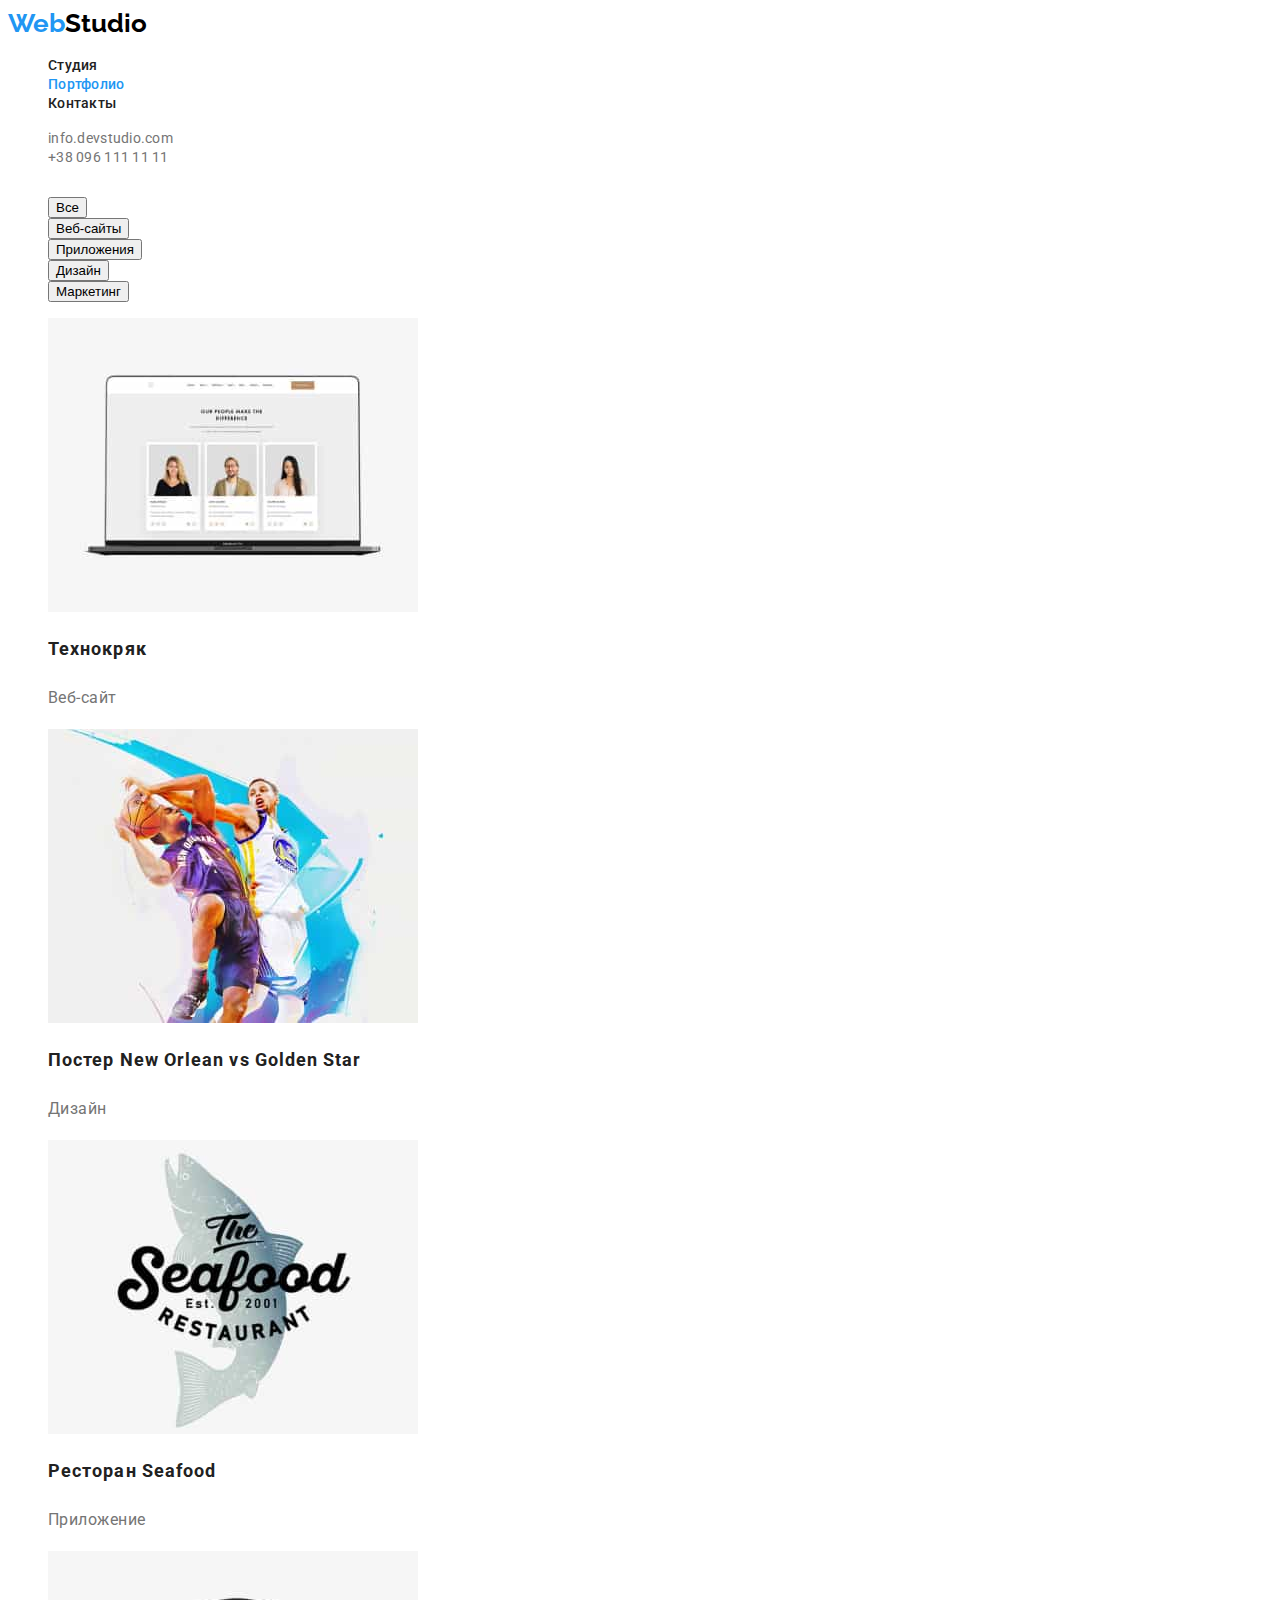
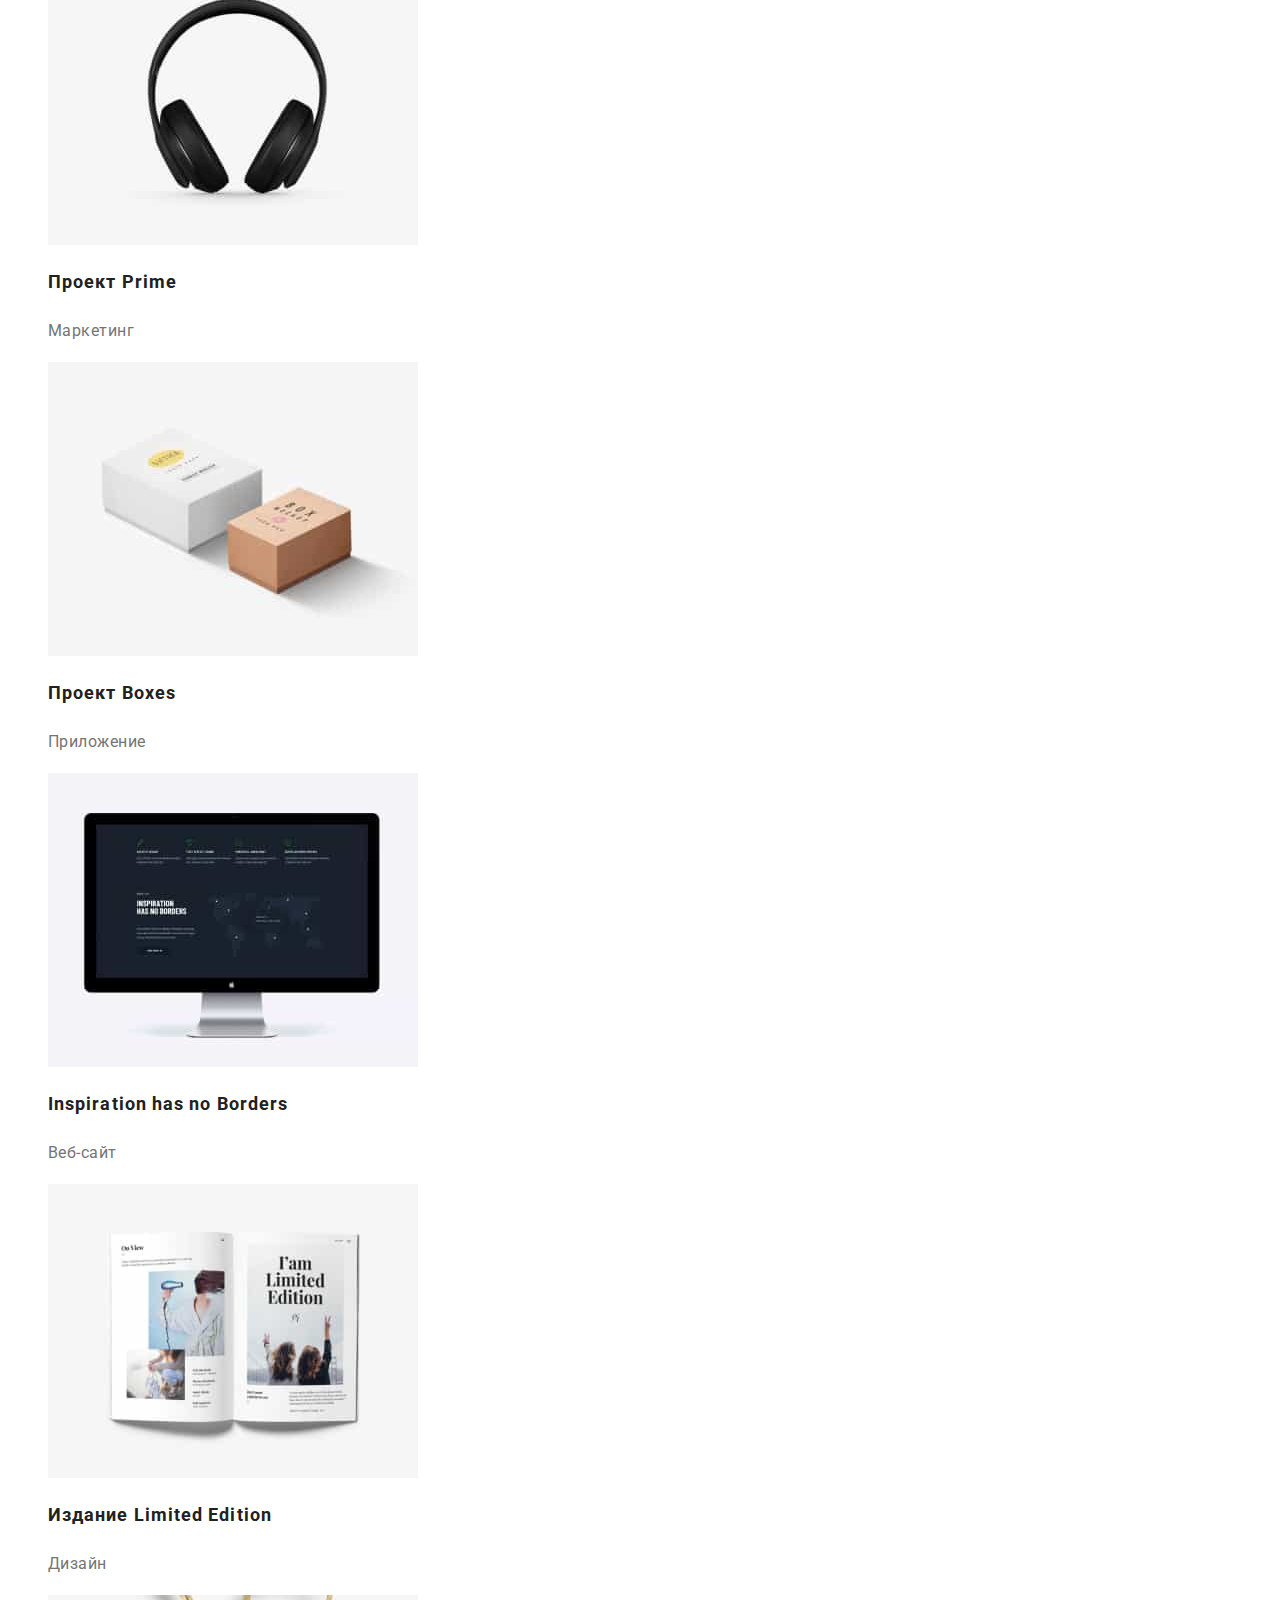
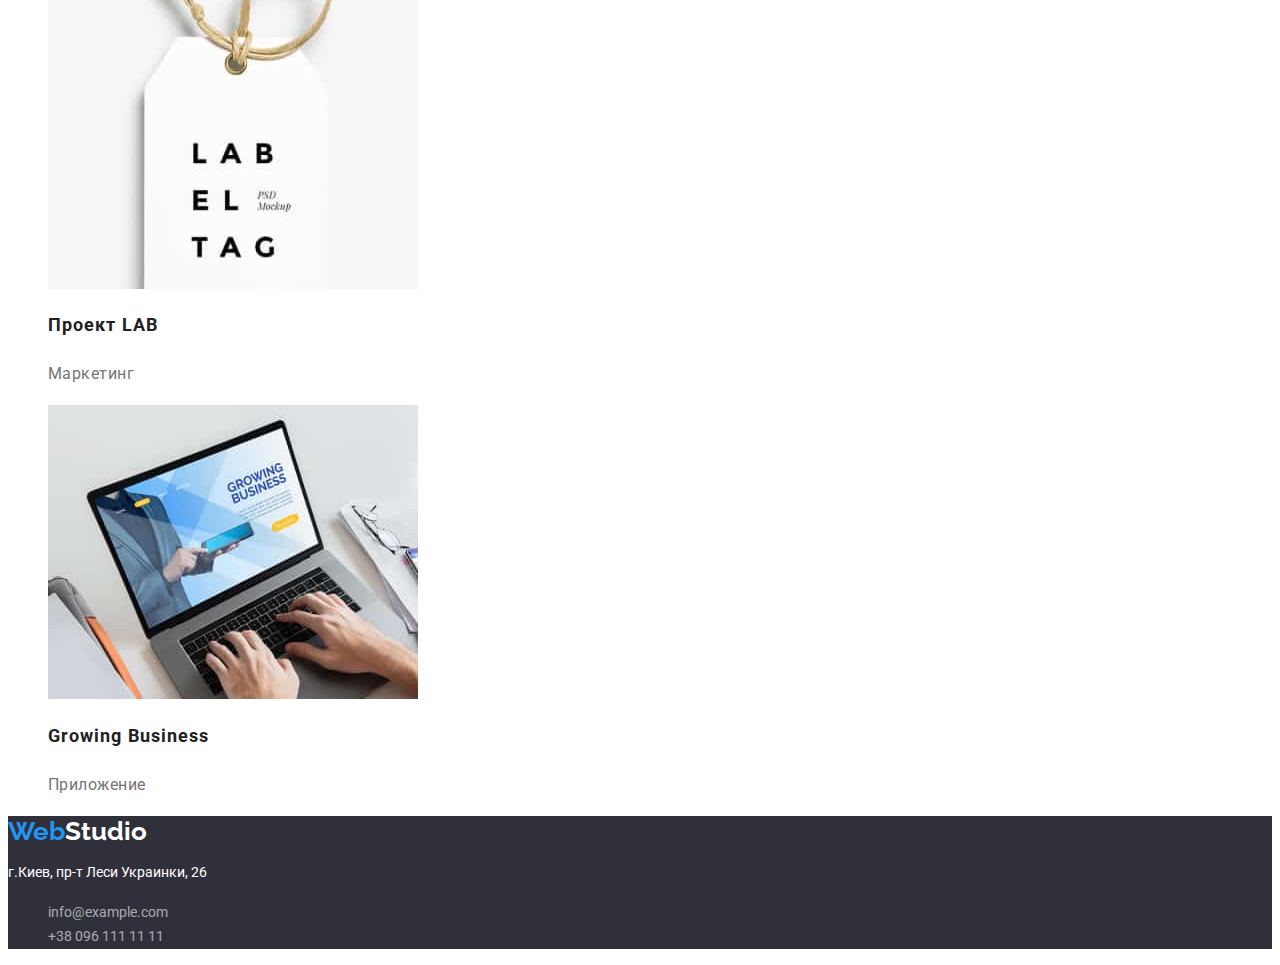
==== commit 615eb19e: "Исправляет ошибки в ДЗ" ====
--- a/portfolio.html
+++ b/portfolio.html
@@ -38,7 +38,7 @@
     <!--Портфолио-->
     <main>
         <section class="portfolio-nav">
-            <!--<h1> Портфолио </h1>-->
+            <h1 class="portfolio"> Портфолио </h1>
             <ul class="portfolio-nav-list list">
                 <li class="portfolio-nav-button"><button type="button">Все</button></li>
                 <li class="portfolio-nav-button"><button type="button">Веб-сайты</button></li>
--- a/css/styles.css
+++ b/css/styles.css
@@ -48,6 +48,9 @@
   color: var(--accent-color);
 }
 
+.grey {
+  background-color: #f5f4fa;
+}
 .aside-link {
   text-decoration: none;
   font-size: 14px;
@@ -67,7 +70,21 @@
 
 /*Портфолио*/
 
-.portfolio-nav-button > button:hover {
+.portfolio {
+  position: absolute
+  width: 1px;
+  height: 1px;
+  margin: -1px;
+  border: 0;
+  padding: 0;
+  white-space: nowrap;
+  clip-path: inset(100%);
+  clip: rect(0 0 0 0);
+  overflow: hidden;
+}
+
+.portfolio-nav-button > button:hover,
+.portfolio-nav-button > button:focus {
   color: white;
   background-color: var(--accent-color);
   cursor: pointer;
@@ -78,7 +95,7 @@
 
 .portfolio-item:focus,
 .portfolio-item:hover {
-  background-color: var(--accent-color);
+  background-color: #eee;
 }
 
 .subtitle {
@@ -99,11 +116,13 @@
 .portfolio-link {
   text-decoration: none;
 }
-button {
+.button {
   font-family: inherit;
   font-weight: 500;
   font-size: 16px;
   line-height: 1.625;
+  background-color: #f5f4fa;
+  color: var(--primary-text-color);
 }
 
 /*Футтер*/
@@ -113,7 +132,7 @@
 }
 
 .footer-link {
-  color: rgb(255, 255, 255, 0.6);
+  color: rgba(255, 255, 255, 0.6);
   font-weight: normal;
   font-size: 14px;
   line-height: 1.714;
@@ -135,6 +154,7 @@
   font-size: 44px;
   line-height: 1.364;
   color: #fff;
+  text-transform: uppercase;
 }
 .banner {
   background: #2f303a;
@@ -145,6 +165,7 @@
   font-weight: bold;
   font-size: 14px;
   line-height: 1.143;
+  text-transform: uppercase;
 }
 .features-text {
   color: var(--secondary-text-color);
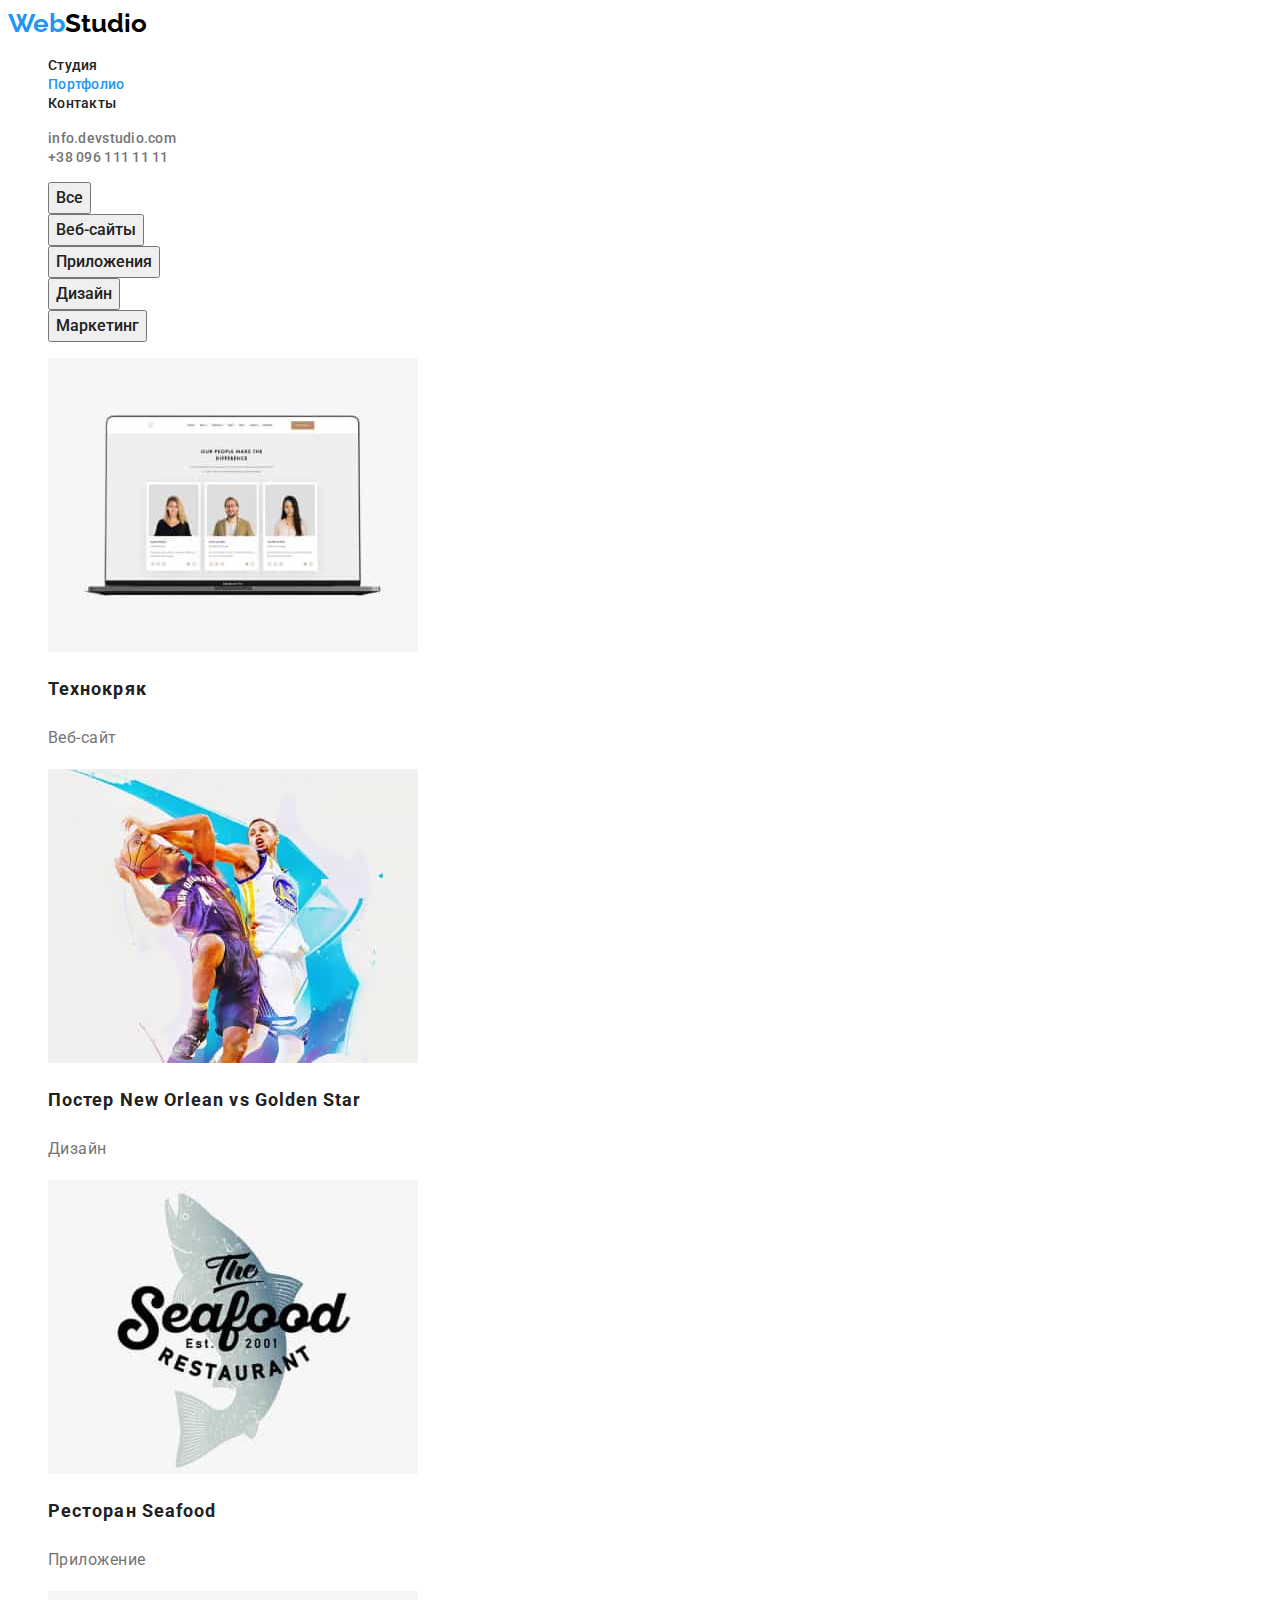
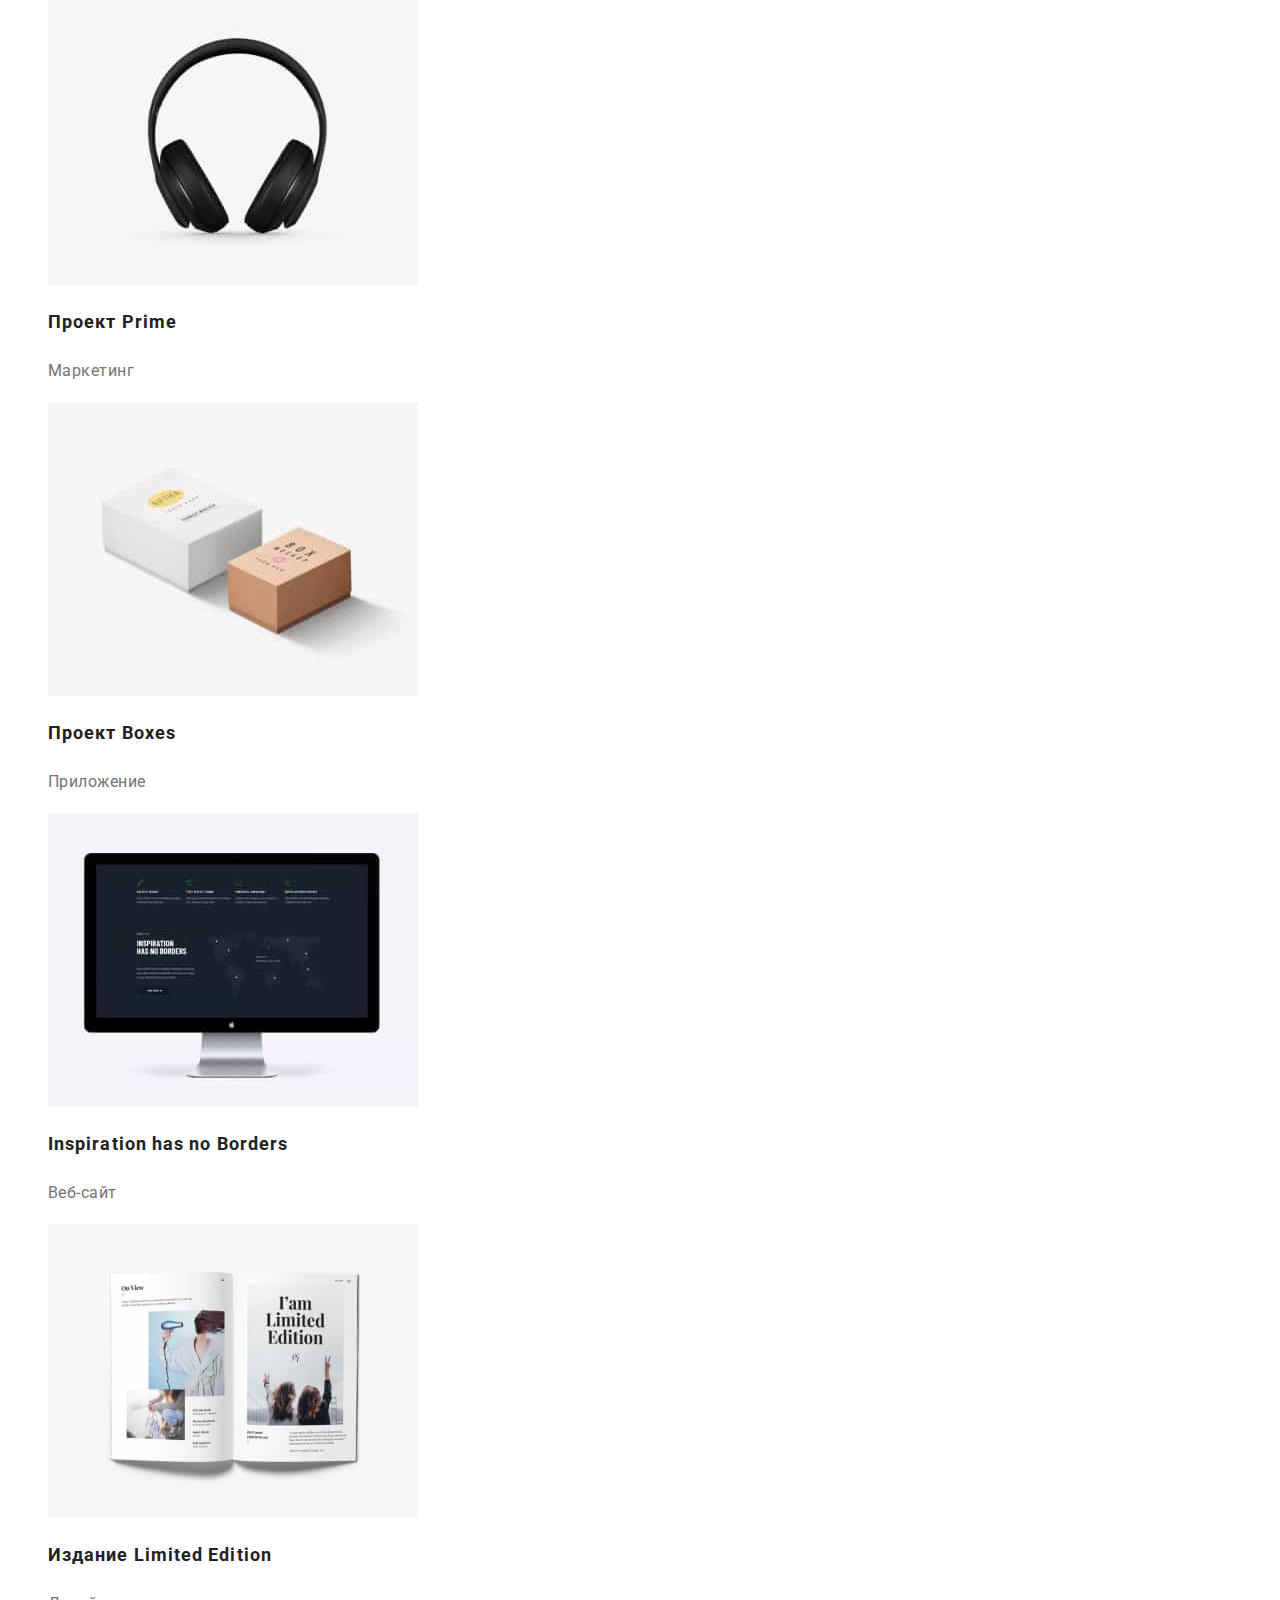
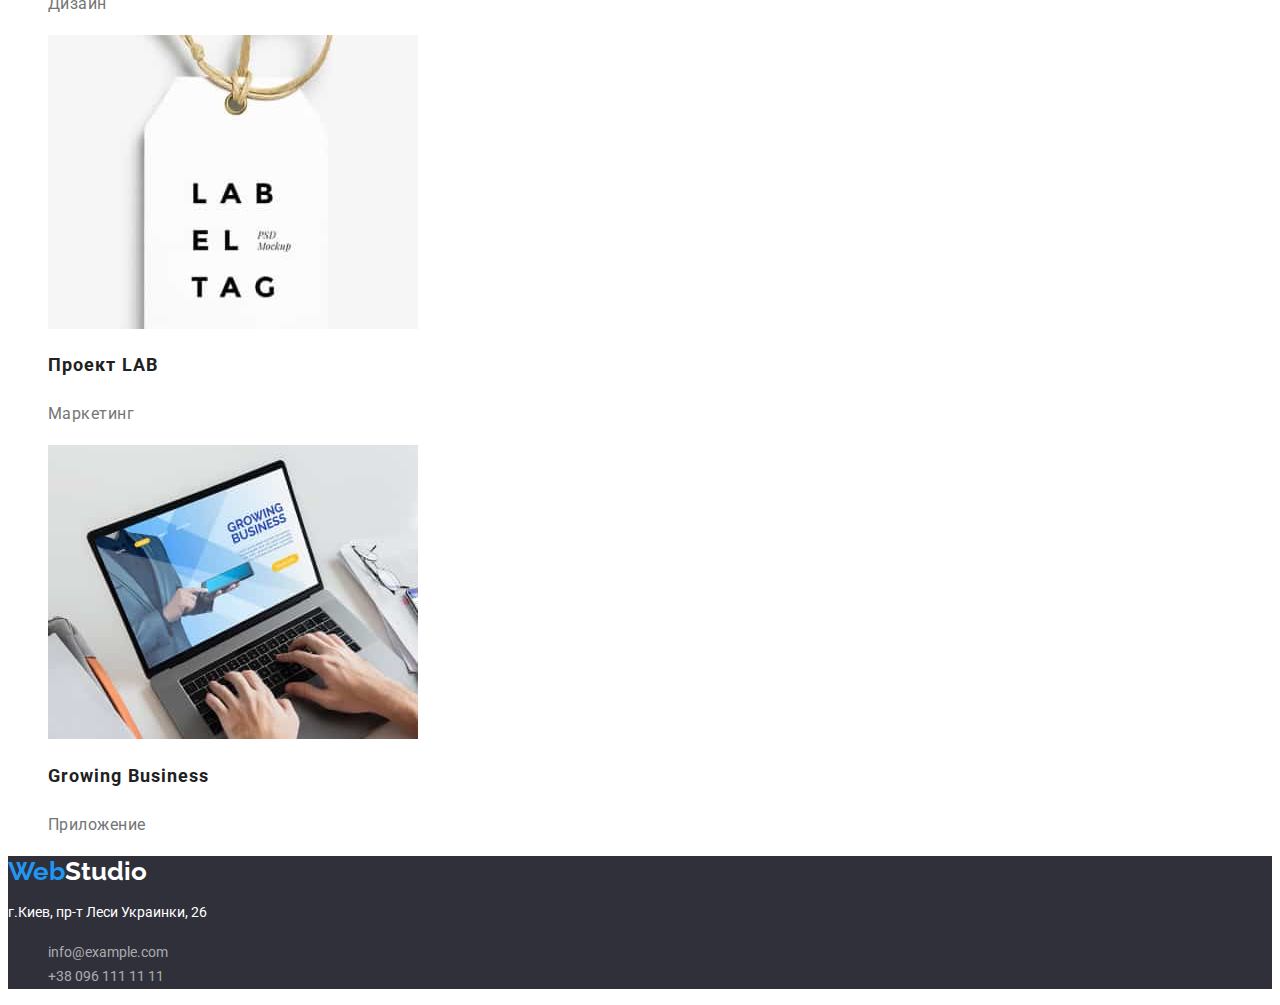
==== commit 61ee3cd2: "задает стили кнопкам, присваивает жирность контактам" ====
--- a/portfolio.html
+++ b/portfolio.html
@@ -40,11 +40,11 @@
         <section class="portfolio-nav">
             <h1 class="portfolio"> Портфолио </h1>
             <ul class="portfolio-nav-list list">
-                <li class="portfolio-nav-button"><button type="button">Все</button></li>
-                <li class="portfolio-nav-button"><button type="button">Веб-сайты</button></li>
-                <li class="portfolio-nav-button"><button type="button">Приложения</button></li>
-                <li class="portfolio-nav-button"><button type="button">Дизайн</button></li>
-                <li class="portfolio-nav-button"><button type="button">Маркетинг</button></li>
+                <li class="portfolio-nav-button"><button class="portfolio-button" type="button">Все</button></li>
+                <li class="portfolio-nav-button"><button class="portfolio-button" type="button">Веб-сайты</button></li>
+                <li class="portfolio-nav-button"><button class="portfolio-button" type="button">Приложения</button></li>
+                <li class="portfolio-nav-button"><button class="portfolio-button" type="button">Дизайн</button></li>
+                <li class="portfolio-nav-button"><button class="portfolio-button" type="button">Маркетинг</button></li>
             </ul>
 
             <ul class="portfolio-list list">
--- a/css/styles.css
+++ b/css/styles.css
@@ -53,6 +53,7 @@
 }
 .aside-link {
   text-decoration: none;
+  font-weight: 500;
   font-size: 14px;
   line-height: 1.143;
   letter-spacing: 0.02em;
@@ -71,7 +72,7 @@
 /*Портфолио*/
 
 .portfolio {
-  position: absolute
+  position: absolute;
   width: 1px;
   height: 1px;
   margin: -1px;
@@ -89,6 +90,14 @@
   background-color: var(--accent-color);
   cursor: pointer;
 }
+
+.portfolio-button {
+  font-family: inherit;
+  font-weight: 500;
+  font-size: 16px;
+  line-height: 1.625;
+  color: #212121;
+}
 .list {
   list-style: none;
 }
